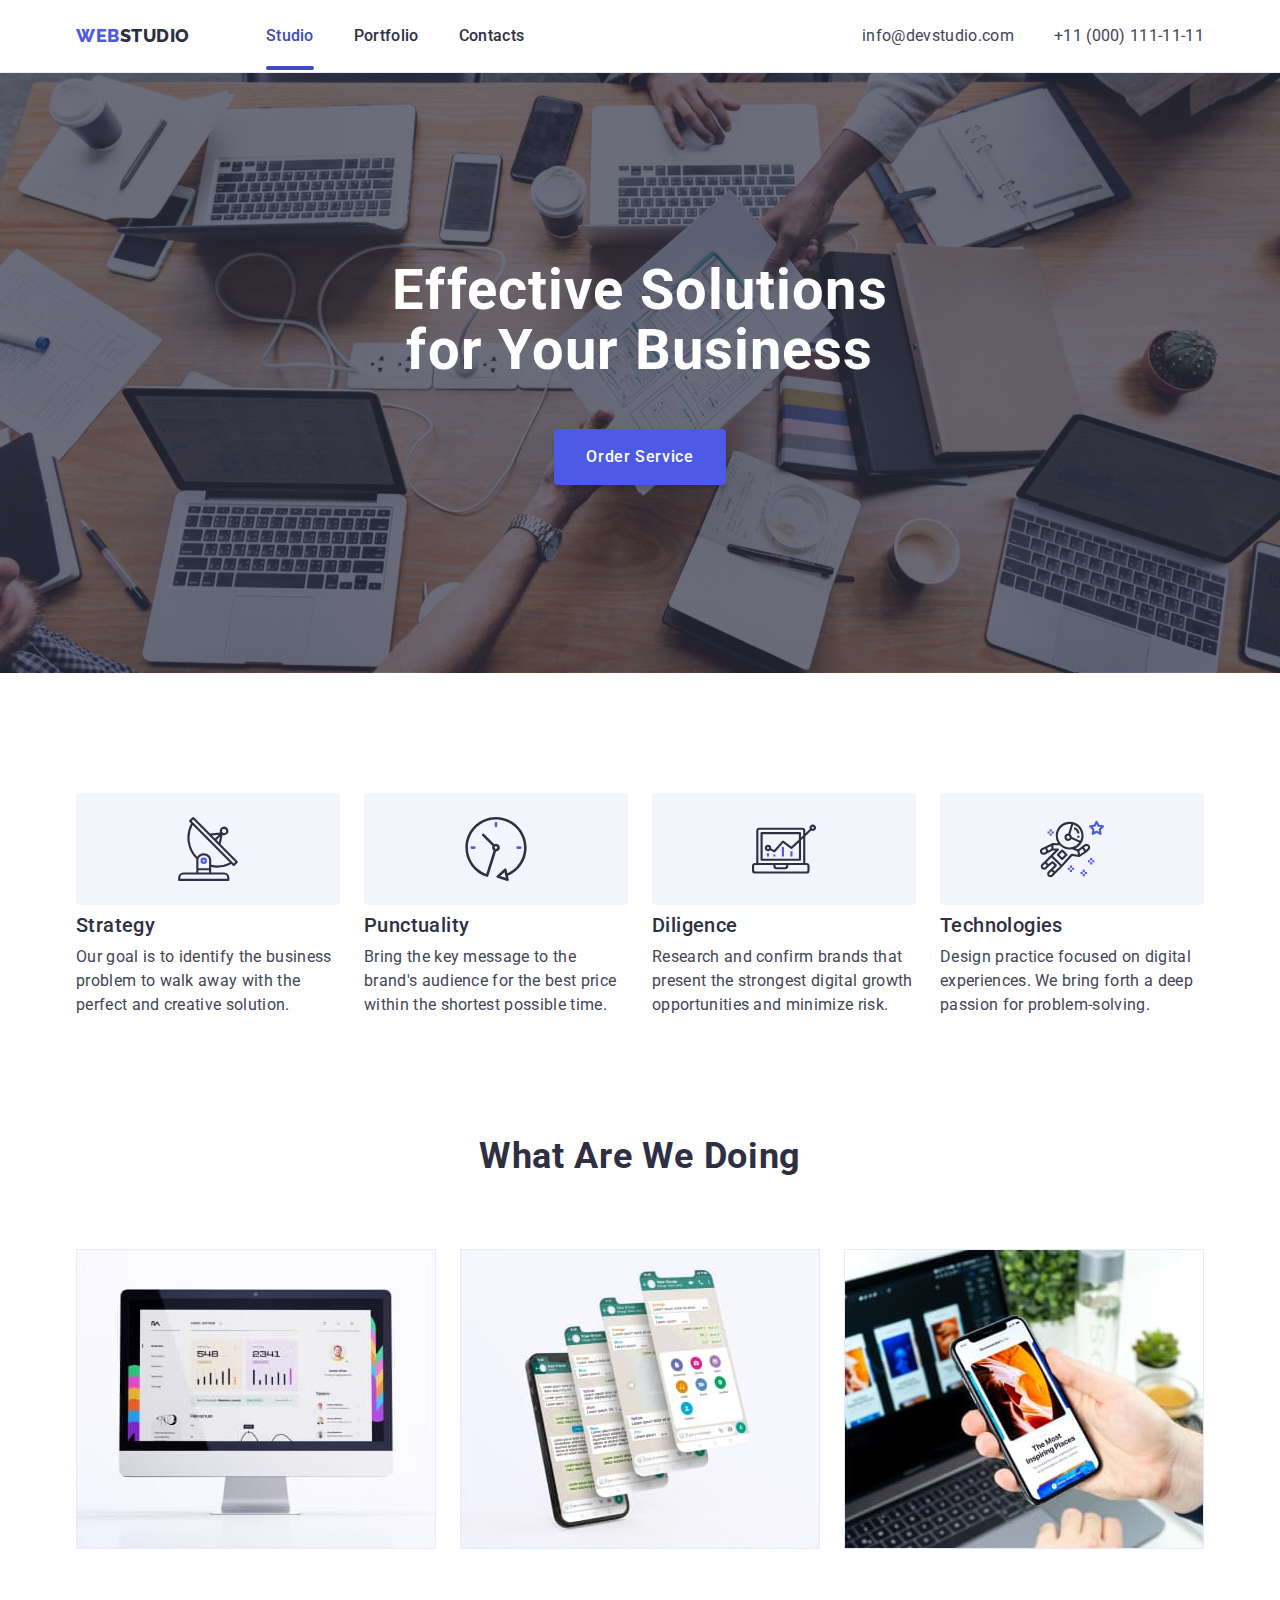
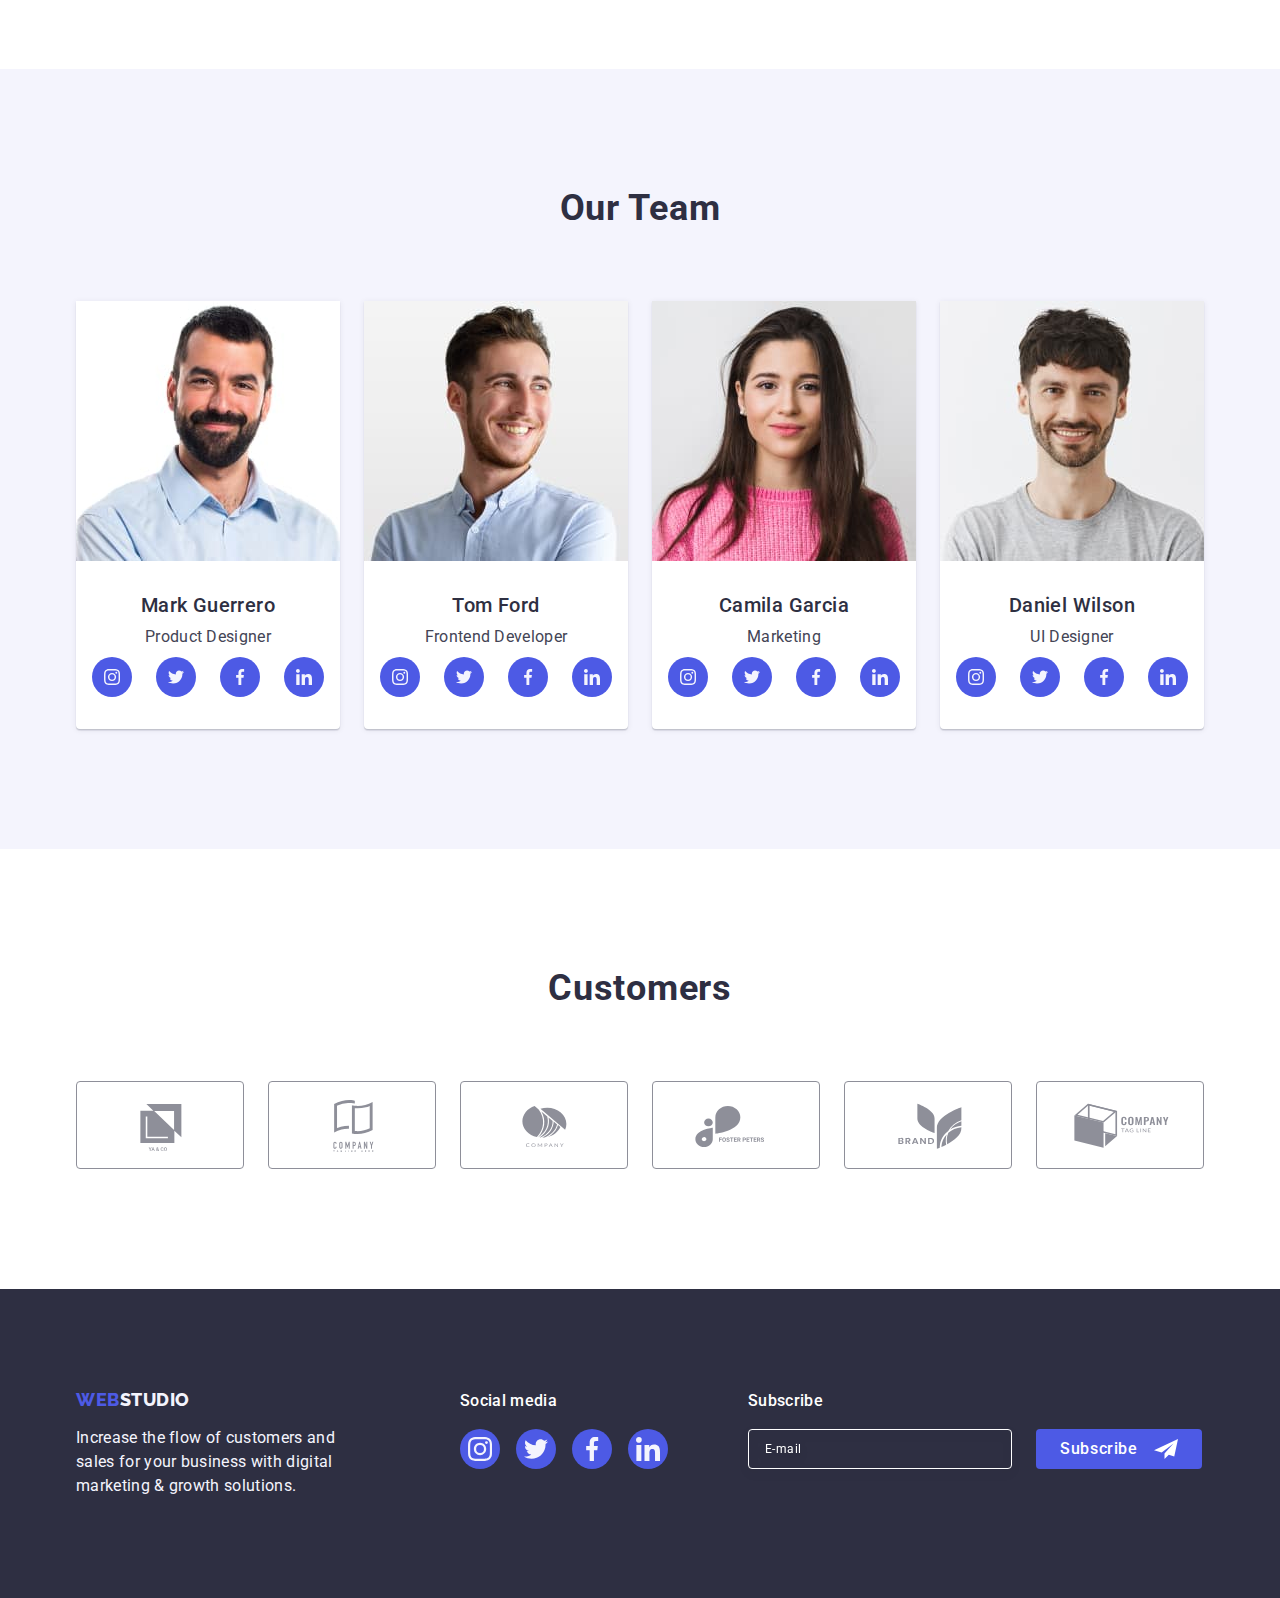
==== index.html @ ccd5f192 "create repo" ====
<!DOCTYPE html>
<html lang="en">
  <head>
    <meta charset="UTF-8" />
    <meta http-equiv="X-UA-Compatible" content="IE=edge" />
    <meta name="viewport" content="width=device-width, initial-scale=1.0" />
    <link rel="preconnect" href="https://fonts.googleapis.com" />
    <link rel="preconnect" href="https://fonts.gstatic.com" crossorigin />
    <link rel="preconnect" href="https://fonts.googleapis.com" />
    <link rel="preconnect" href="https://fonts.gstatic.com" crossorigin />
    <link rel="preconnect" href="https://fonts.googleapis.com" />
    <link rel="preconnect" href="https://fonts.gstatic.com" crossorigin />
    <link
      href="https://fonts.googleapis.com/css2?family=Raleway:wght@800&family=Roboto:wght@400;500;700;900&display=swap"
      rel="stylesheet"
    />
    <link
      rel="stylesheet"
      href="https://cdn.jsdelivr.net/npm/modern-normalize@1.1.0/modern-normalize.min.css"
    />
    <link rel="stylesheet" href="./css/styles.css" />
    <title><Studio>WebStudio</title>
  </head>
  <body>
    <!-----------------------------HEADER---------------------------- -->
    <header class="header">
      <div class="container head-container">
        <nav class="nav">
          <a href="./index.html" class="link-head link"
            >Web<span class="logo">Studio</span></a
          >
          <ul class="list nav-list">
            <li class="nav-item">
              <a class="link-nav link active" href="./index.html">Studio</a>
            </li>
            <li class="nav-item">
              <a class="link-nav link" href="./portfolio.html">Portfolio</a>
            </li>
            <li class="nav-item">
              <a class="link-nav link" href="">Contacts</a>
            </li>
          </ul>
        </nav>
        <address class="contact">
          <ul class="list contact-list">
            <li class="contact-item">
              <a class="link-contact link" href="mailto:info@devstudio.com"
                >info@devstudio.com</a
              >
            </li>
            <li class="contact-item">
              <a class="link-contact link" href="tel:+110001111111"
                >+11 (000) 111-11-11</a
              >
            </li>
          </ul>
        </address>
      </div>
    </header>
    <main>
      <!-- -------------------------Section MAIN------------------->
      <section class="section-main">
        <div class="container">
          <h1 class="title-main">Effective Solutions for Your Business</h1>
          <button
            class="button"
            type="button"
            data-modal-open
            name="Order Service"
          >
            Order Service
          </button>
        </div>
      </section>

      <!-- -------------------------SECTION TEXT -->
      <section class="text-section">
        <div class="container">
          <h2 class="visually-hidden">/</h2>
          <ul class="list text-list">
            <li class="text-item">
              <div class="text-icon-container">
                <svg class="text-icon" width="64" height="64">
                  <use href="./images/icons.svg#icon-antenna"></use>
                </svg>
              </div>
              <h3 class="title-three">Strategy</h3>
              <p class="text">
                Our goal is to identify the business problem to walk away with
                the perfect and creative solution.
              </p>
            </li>
            <li class="text-item">
              <div class="text-icon-container">
                <svg class="text-icon" width="64" height="64">
                  <use href="./images/icons.svg#icon-clock"></use>
                </svg>
              </div>
              <h3 class="title-three">Punctuality</h3>
              <p class="text">
                Bring the key message to the brand's audience for the best price
                within the shortest possible time.
              </p>
            </li>
            <li class="text-item">
              <div class="text-icon-container">
                <svg class="text-icon" width="64" height="64">
                  <use href="./images/icons.svg#icon-diagram"></use>
                </svg>
              </div>
              <h3 class="title-three">Diligence</h3>
              <p class="text">
                Research and confirm brands that present the strongest digital
                growth opportunities and minimize risk.
              </p>
            </li>
            <li class="text-item">
              <div class="text-icon-container">
                <svg class="text-icon" width="64" height="64">
                  <use href="./images/icons.svg#icon-astronaut"></use>
                </svg>
              </div>
              <h3 class="title-three">Technologies</h3>
              <p class="text">
                Design practice focused on digital experiences. We bring forth a
                deep passion for problem-solving.
              </p>
            </li>
          </ul>
        </div>
      </section>

      <!-- ---------------------SECTION IMG--------------- -->
      <section class="img-section">
        <div class="container">
          <h2 class="title-two">What are we doing</h2>
          <ul class="list img-list">
            <li class="im-item">
              <img
                class="img"
                src="./images/img1.jpg"
                width="360"
                alt="statistic on monitor"
              />
            </li>
            <li class="im-item">
              <img
                class="img"
                src="./images/img2.jpg"
                width="360"
                alt="open messenger on phone"
              />
            </li>
            <li class="im-item">
              <img
                class="img"
                src="./images/img3.jpg"
                width="360"
                alt="open recommended on phone"
              />
            </li>
          </ul>
        </div>
      </section>

      <!-- -----------------------SECTION TEAM-------------------- -->
      <section class="team-section">
        <div class="container">
          <h2 class="team-title">Our Team</h2>
          <ul class="team-list list">
            <li class="team-item">
              <img
                class="team-item-img"
                src="./images/photo1.jpg"
                width="264"
                alt="Product Designer"
              />
              <div class="team-name">
                <h3 class="team-three">Mark Guerrero</h3>
                <p class="team-text">Product Designer</p>
                <ul class="team-soc list">
                  <li class="team-soc-item">
                    <a
                      class="team-soc-link"
                      href=""
                      aria-label="instagram"
                      target="_blank"
                      rel="noopener noreferrer"
                    >
                      <svg class="team-soc-icon" width="16" height="16">
                        <use
                          href="./images/icons.svg#icon-instagram"
                        ></use></svg
                    ></a>
                  </li>
                  <li class="team-soc-item">
                    <a
                      class="team-soc-link"
                      href=""
                      aria-label="twitter"
                      target="_blank"
                      rel="noopener noreferrer"
                    >
                      <svg class="team-soc-icon" width="16" height="16">
                        <use href="./images/icons.svg#icon-twitter"></use></svg
                    ></a>
                  </li>
                  <li class="team-soc-item">
                    <a
                      class="team-soc-link"
                      href=""
                      aria-label="facebook"
                      target="_blank"
                      rel="noopener noreferrer"
                    >
                      <svg class="team-soc-icon" width="16" height="16">
                        <use href="./images/icons.svg#icon-facebook"></use></svg
                    ></a>
                  </li>
                  <li class="team-soc-item">
                    <a
                      class="team-soc-link"
                      href=""
                      aria-label="linkedin"
                      target="_blank"
                      rel="noopener noreferrer"
                    >
                      <svg class="team-soc-icon" width="16" height="16">
                        <use href="./images/icons.svg#icon-linkedin"></use></svg
                    ></a>
                  </li>
                </ul>
              </div>
            </li>
            <li class="team-item">
              <img
                class="team-item-img"
                src="./images/photo2.jpg"
                width="264"
                alt="Frontend Developer"
              />
              <div class="team-name">
                <h3 class="team-three">Tom Ford</h3>
                <p class="team-text">Frontend Developer</p>
                <ul class="team-soc list">
                  <li class="team-soc-item">
                    <a
                      class="team-soc-link"
                      href=""
                      aria-label="instagram"
                      target="_blank"
                      rel="noopener noreferrer"
                    >
                      <svg class="team-soc-icon" width="16" height="16">
                        <use
                          href="./images/icons.svg#icon-instagram"
                        ></use></svg
                    ></a>
                  </li>
                  <li class="team-soc-item">
                    <a
                      class="team-soc-link"
                      href=""
                      aria-label="twitter"
                      target="_blank"
                      rel="noopener noreferrer"
                    >
                      <svg class="team-soc-icon" width="16" height="16">
                        <use href="./images/icons.svg#icon-twitter"></use></svg
                    ></a>
                  </li>
                  <li class="team-soc-item">
                    <a
                      class="team-soc-link"
                      href=""
                      aria-label="facebook"
                      target="_blank"
                      rel="noopener noreferrer"
                    >
                      <svg class="team-soc-icon" width="16" height="16">
                        <use href="./images/icons.svg#icon-facebook"></use></svg
                    ></a>
                  </li>
                  <li class="team-soc-item">
                    <a
                      class="team-soc-link"
                      href=""
                      aria-label="linkedin"
                      target="_blank"
                      rel="noopener noreferrer"
                    >
                      <svg class="team-soc-icon" width="16" height="16">
                        <use href="./images/icons.svg#icon-linkedin"></use></svg
                    ></a>
                  </li>
                </ul>
              </div>
            </li>
            <li class="team-item">
              <img
                class="team-item-img"
                src="./images/photo3.jpg"
                width="264"
                alt="Marketing"
              />
              <div class="team-name">
                <h3 class="team-three">Camila Garcia</h3>
                <p class="team-text">Marketing</p>
                <ul class="team-soc list">
                  <li class="team-soc-item">
                    <a
                      class="team-soc-link"
                      href=""
                      aria-label="instagram"
                      target="_blank"
                      rel="noopener noreferrer"
                    >
                      <svg class="team-soc-icon" width="16" height="16">
                        <use
                          href="./images/icons.svg#icon-instagram"
                        ></use></svg
                    ></a>
                  </li>
                  <li class="team-soc-item">
                    <a
                      class="team-soc-link"
                      href=""
                      aria-label="twitter"
                      target="_blank"
                      rel="noopener noreferrer"
                    >
                      <svg class="team-soc-icon" width="16" height="16">
                        <use href="./images/icons.svg#icon-twitter"></use></svg
                    ></a>
                  </li>
                  <li class="team-soc-item">
                    <a
                      class="team-soc-link"
                      href=""
                      aria-label="facebook"
                      target="_blank"
                      rel="noopener noreferrer"
                    >
                      <svg class="team-soc-icon" width="16" height="16">
                        <use href="./images/icons.svg#icon-facebook"></use></svg
                    ></a>
                  </li>
                  <li class="team-soc-item">
                    <a
                      class="team-soc-link"
                      href=""
                      aria-label="linkedin"
                      target="_blank"
                      rel="noopener noreferrer"
                    >
                      <svg class="team-soc-icon" width="16" height="16">
                        <use href="./images/icons.svg#icon-linkedin"></use></svg
                    ></a>
                  </li>
                </ul>
              </div>
            </li>
            <li class="team-item">
              <img
                class="team-item-img"
                src="./images/photo4.jpg"
                width="264"
                alt="UI Designer"
              />
              <div class="team-name">
                <h3 class="team-three">Daniel Wilson</h3>
                <p class="team-text">UI Designer</p>
                <ul class="team-soc list">
                  <li class="team-soc-item">
                    <a
                      class="team-soc-link"
                      href=""
                      aria-label="instagram"
                      target="_blank"
                      rel="noopener noreferrer"
                    >
                      <svg class="team-soc-icon" width="16" height="16">
                        <use href="./images/icons.svg#icon-instagram"></use>
                      </svg>
                    </a>
                  </li>
                  <li class="team-soc-item">
                    <a
                      class="team-soc-link"
                      href=""
                      aria-label="twitter"
                      target="_blank"
                      rel="noopener noreferrer"
                    >
                      <svg class="team-soc-icon" width="16" height="16">
                        <use href="./images/icons.svg#icon-twitter"></use>
                      </svg>
                    </a>
                  </li>
                  <li class="team-soc-item">
                    <a
                      class="team-soc-link"
                      href=""
                      aria-label="facebook"
                      target="_blank"
                      rel="noopener noreferrer"
                    >
                      <svg class="team-soc-icon" width="16" height="16">
                        <use href="./images/icons.svg#icon-facebook"></use></svg
                    ></a>
                  </li>
                  <li class="team-soc-item">
                    <a
                      class="team-soc-link"
                      href=""
                      aria-label="linkedin"
                      target="_blank"
                      rel="noopener noreferrer"
                    >
                      <svg class="team-soc-icon" width="16" height="16">
                        <use href="./images/icons.svg#icon-linkedin"></use></svg
                    ></a>
                  </li>
                </ul>
              </div>
            </li>
          </ul>
        </div>
      </section>

      <!----------------------------CUSTOMERS----------------------- -->
      <section class="customers-section">
        <div class="container">
          <h2 class="cust-title">Customers</h2>
          <ul class="cust-list list">
            <li class="cust-item">
              <a class="cust-link" href="">
                <svg class="cust-icon" width="104" height="56">
                  <use href="./images/icons.svg#icon-logo"></use>
                </svg>
              </a>
            </li>
            <li class="cust-item">
              <a class="cust-link" href="">
                <svg class="cust-icon" width="104" height="56">
                  <use href="./images/icons.svg#icon-company"></use>
                </svg>
              </a>
            </li>
            <li class="cust-item">
              <a class="cust-link" href="">
                <svg class="cust-icon" width="104" height="56">
                  <use href="./images/icons.svg#icon-logo_three"></use>
                </svg>
              </a>
            </li>
            <li class="cust-item">
              <a class="cust-link" href="">
                <svg class="cust-icon" width="104" height="56">
                  <use href="./images/icons.svg#icon-logo_four"></use>
                </svg>
              </a>
            </li>
            <li class="cust-item">
              <a class="cust-link" href="">
                <svg class="cust-icon" width="104" height="56">
                  <use href="./images/icons.svg#icon-logo_five"></use>
                </svg>
              </a>
            </li>
            <li class="cust-item">
              <a class="cust-link" href="">
                <svg class="cust-icon" width="104" height="56">
                  <use href="./images/icons.svg#icon-logo_six"></use>
                </svg>
              </a>
            </li>
          </ul>
        </div>
      </section>
    </main>

    <!-- -----------------------------------FOOTER ----------------------- -->
    <footer class="footer">
      <div class="footer-container">
        <div class="footer-position">
          <a class="link-footer link" href="./index.html"
            >Web<span class="logo-footer">Studio</span></a
          >
          <p class="footer-text">
            Increase the flow of customers and sales for your business with
            digital marketing & growth solutions.
          </p>
        </div>
        <div class="footer-soc">
          <p class="soc-title">Social media</p>
          <ul class="footer-soc-item">
            <li class="team-soc-item list">
              <a
                class="footer-soc-link"
                href=""
                aria-label="instagram"
                target="_blank"
                rel="noopener noreferrer"
              >
                <svg class="team-soc-icon" width="24" height="24">
                  <use href="./images/icons.svg#icon-instagram"></use></svg
              ></a>
            </li>

            <li class="team-soc-item list">
              <a
                class="footer-soc-link"
                href=""
                aria-label="twitter"
                target="_blank"
                rel="noopener noreferrer"
              >
                <svg class="team-soc-icon" width="24" height="24">
                  <use href="./images/icons.svg#icon-twitter"></use></svg
              ></a>
            </li>
            <li class="team-soc-item list">
              <a
                class="footer-soc-link"
                href=""
                aria-label="facebook"
                target="_blank"
                rel="noopener noreferrer"
              >
                <svg class="team-soc-icon" width="24" height="24">
                  <use href="./images/icons.svg#icon-facebook"></use></svg
              ></a>
            </li>
            <li class="team-soc-item list">
              <a
                class="footer-soc-link"
                href=""
                aria-label="linkedin"
                target="_blank"
                rel="noopener noreferrer"
              >
                <svg class="team-soc-icon" width="24" height="24">
                  <use href="./images/icons.svg#icon-linkedin"></use></svg
              ></a>
            </li>
          </ul>
        </div>

        <div class="footer-form">
          <p class="footer-title">Subscribe</p>
          <form class="subscribe-form">
            <label class="subscribe-lable">
              <input
                class="subscribe-input"
                type="email"
                name="email-address"
                placeholder="E-mail"
              />
            </label>
            <button class="subscribe-btn" type="submit">
              Subscribe
              <svg class="footer-btn-icon" width="24" height="24">
                <use href="./images/icons.svg#icon-footer_btn"></use>
              </svg>
            </button>
          </form>
        </div>
      </div>
    </footer>
    <div class="backdrop is-hidden" data-modal>
      <div class="modal">
        <button type="button" class="modal-btn" data-modal-close>
          <svg class="modal-close" width="8" height="8">
            <use href="./images/icons.svg#icon-close_christ"></use>
          </svg>
        </button>

        <p class="modal-text">Leave your contacts and we will call you back</p>
        <form class="modal-form">
          <div class="modal-name">
            <label for="user-name" class="modal-label"> Name</label>
            <div class="input-wrap">
              <input id="user-name" class="user" type="text" name="user-name" />
              <svg class="modal-icon" width="18" height="24">
                <use
                  class="m-icon"
                  href="./images/icons.svg#icon-modal_name"
                ></use>
              </svg>
            </div>
          </div>

          <div class="modal-name">
            <label for="user-phone" class="modal-label">Phone</label>
            <div class="input-wrap">
              <input
                id="user-phone"
                class="user"
                type="tel"
                name="user-phone"
              />
              <svg class="modal-icon" width="18" height="24">
                <use href="./images/icons.svg#icon-modal_phone"></use>
              </svg>
            </div>
          </div>

          <div class="modal-name">
            <label for="user-email" class="modal-label"> Email</label>
            <div class="input-wrap">
              <input
                id="user-email"
                class="user"
                type="email"
                name="user-email"
              />
              <svg class="modal-icon" width="18" height="24">
                <use href="./images/icons.svg#icon-modal_email"></use>
              </svg>
            </div>
          </div>
          <div class="comment">
            <label for="user-comment" class="modal-label"> Comment</label>
            <textarea
              class="user-comment"
              id="user-comment"
              name="user-comment"
              placeholder="Text input"
            ></textarea>
          </div>
          <div class="modal-policy">
            <input
              type="checkbox"
              name="user-privacy"
              id="user-privacy"
              class="input-check visually-hidden"
              value="true"
            />
            <label for="user-privacy" class="check-text"
              ><span class="check">
                <svg class="check-icon" width="10" height="8">
                  <use href="./images/icons.svg#icon-vector"></use></svg
              ></span>
              I accept the terms and conditions of the
              <a href="" class="check-link">Privacy Policy</a>
            </label>
          </div>
          <button class="modal-button">Send</button>
        </form>
      </div>
    </div>
    <script src="./js/modal.js"></script>
  </body>
</html>
---- css/styles.css ----
:root {
  --text-color: #434455;
  --primary-color: #ffffff;
  --btn-color: #4d5ae5;
  --active-color: #404bbf;
  --second-color: #f4f4fd;
  --color-dark: #2e2f42;
  --color-grey: #8e8f99;
  --transition: 250ms cubic-bezier(0.4, 0, 0.2, 1);
  --button: #e7e9fc;
}
body {
  font-family: "Roboto", sans-serif;
  color: var(--text-color);
  background-color: var(--primary-color);
}
h1,
h2,
h3,
h4,
h5,
h6,
p {
  margin-top: 0;
  margin-bottom: 0;
}
ul,
ol {
  margin: 0;
  padding-left: 0;
}
img {
  display: block;
  max-width: 100%;
}
.visually-hidden {
  position: absolute;
  width: 1px;
  height: 1px;
  margin: -1px;
  border: 0;
  padding: 0;

  white-space: nowrap;
  clip-path: inset(100%);
  clip: rect(0 0 0 0);
  overflow: hidden;
}
.link {
  text-decoration: none;
}
.list {
  list-style: none;
}
.header {
  border-bottom: 1px solid var(--button);
  box-shadow: 0px 2px 1px rgba(46, 47, 66, 0.08),
    0px 1px 1px rgba(46, 47, 66, 0.16), 0px 1px 6px rgba(46, 47, 66, 0.08);
}
.container {
  max-width: 1158px;
  padding: 0 15px;
  margin: 0 auto;
  margin-left: auto;
  margin-right: auto;
}
/* -------------------------HEADER----------------- */
.head-container {
  display: flex;
  align-items: center;
  flex-grow: 1;
}
.nav {
  display: flex;
  align-items: center;
  flex-grow: 1;
}
.nav-list {
  display: flex;
  flex-direction: row;
  align-items: flex-start;
  gap: 40px;
}
.nav-item {
  padding: 24px 0;
}
.link-head {
  font-family: "Raleway", sans-serif;
  font-weight: 800;
  color: var(--btn-color);
  font-size: 18px;
  line-height: 1.17;
  letter-spacing: 0.03em;
  text-transform: uppercase;
  display: flex;
  align-items: center;
  margin-right: 76px;
}
.logo {
  color: var(--color-dark);
  display: flex;
  align-items: center;
}
.contact {
  font-style: normal;
  margin-left: auto;
}
.contact-list {
  display: flex;
  gap: 40px;
}
.contact-item {
}

.logo {
  color: var(--color-dark);
}
.link-nav:focus {
  color: var(--active-color);
}
.link-nav:hover {
  color: var(--active-color);
}
.link-logo {
  font-weight: 800;
  color: var(--second-color);
}
.link-nav {
  font-weight: 500;
  font-size: 16px;
  line-height: 1.5;
  letter-spacing: 0.02em;
  color: var(--color-dark);
  padding: 24px 0;
  transition: color var(--transition);
}
.active {
  position: relative;
  color: var(--active-color);
  transition: color var(--transition);
}
.active::after {
  content: "";
  position: absolute;
  width: 100%;
  height: 4px;
  left: 0;
  bottom: -1px;
  background: var(--active-color);
  border-radius: 2px;
}

.link-contact {
  font-size: 16px;
  line-height: 1.5;
  letter-spacing: 0.02em;
  color: var(--text-color);
  width: 153px;
  padding: 24px 0;
  transition: color var(--transition);
}
.link-contact:hover {
  color: var(--active-color);
}
.link-contact:focus {
  color: var(--active-color);
}

/* ---------------------------MAIN----------------------- */
.section-main {
  max-width: 1440px;
  background-image: linear-gradient(
      rgba(46, 47, 66, 0.7),
      rgba(46, 47, 66, 0.7)
    ),
    url(../images/main-bkg.jpg);
  background-color: var(--color-dark);
  background-repeat: no-repeat;
  background-position: center;
  background-size: cover;
  padding: 188px 0;
  margin: 0 auto;
}
.title-main {
  font-weight: 700;
  font-size: 56px;
  line-height: 1.07;
  text-align: center;
  letter-spacing: 0.02em;
  color: var(--primary-color);
  max-width: 496px;
  margin-left: auto;
  margin-right: auto;
}
.button {
  cursor: pointer;
  font-family: "Roboto", sans-serif;
  background-color: var(--btn-color);
  font-weight: 500;
  font-size: 16px;
  line-height: 1.5;
  letter-spacing: 0.04em;
  color: var(--primary-color);
  box-shadow: 0px 4px 4px rgba(0, 0, 0, 0.15);
  border-radius: 4px;
  padding: 16px 32px;
  margin-top: 48px;
  margin-left: auto;
  margin-right: auto;
  display: block;
  min-width: 169px;
  height: 56px;
  border: none;
  transition: background-color var(--transition);
}
.button:hover {
  background-color: var(--active-color);
}
.button:focus {
  background-color: var(--active-color);
}
/* --------------------------TEXT------------------------ */
.text-section {
  padding-top: 120px;
  padding-bottom: 120px;
}
.text {
  font-size: 16px;
  line-height: 1.5;
  letter-spacing: 0.02em;
  color: var(--text-color);
}
.text-list {
  display: flex;
  gap: 24px;
}
.text-item {
  width: calc((100% - 24px) / 3);
}
.text-icon-container {
  display: flex;
  align-items: center;
  justify-content: center;
  width: 264px;
  height: 112px;
  background: var(--second-color);
  border-radius: 4px;
  margin-bottom: 8px;
}
.text-icon {
}

.title-three {
  font-weight: 500;
  font-size: 20px;
  line-height: 1.2;
  letter-spacing: 0.02em;
  color: var(--color-dark);
  margin-bottom: 8px;
}
.title-two {
  font-size: 36px;
  line-height: 1.11;
  text-align: center;
  letter-spacing: 0.02em;
  text-transform: capitalize;
  color: var(--color-dark);
  margin-bottom: 72px;
}
/* ----------------------------IMG------------------------------ */
.img-section {
  padding-bottom: 120px;
  left: 156px;
  top: 1016px;
}
.img-list {
  display: flex;
  gap: 24px;
}
.im-item {
  flex-basis: calc((100% - 24px) / 2);
}
/* -----------------------------TEAM------------------------------- */
.team-section {
  padding-top: 120px;
  padding-bottom: 120px;
  background-color: var(--second-color);
}
.team-list {
  display: flex;
  gap: 24px;
}
.team-title {
  font-size: 36px;
  line-height: 1.11;
  text-align: center;
  letter-spacing: 0.02em;
  text-transform: capitalize;
  color: var(--color-dark);
  margin-bottom: 72px;
}
.team-three {
  font-weight: 500;
  font-size: 20px;
  line-height: 1.2;
  letter-spacing: 0.02em;
  color: var(--color-dark);
  text-align: center;
  margin-bottom: 8px;
}
.team-name {
  padding: 32px 0;
}
.team-item-img {
  flex-basis: calc((100% - 24px) / 3);
  padding-top: 232;
  padding-bottom: 120;
}
.team-text {
  font-size: 16px;
  line-height: 1.5;
  letter-spacing: 0.02em;
  color: var(--text-color);
  text-align: center;
  text-align: center;
}
.team-soc {
  display: flex;
  gap: 24px;
  justify-content: center;
  margin-top: 8px;
}
.team-soc-item {
  width: 40px;
  height: 40px;
}
.team-soc-link {
  display: flex;
  gap: 24px;
  width: 100%;
  height: 100%;
  border-radius: 50%;
  background-color: var(--btn-color);
  transition: var(--transition);
  align-items: center;
  justify-content: center;
  transition: background-color var(--transition);
}
.team-soc-link:hover,
.team-soc-link:focus {
  background: var(--active-color);
}

.team-soc-icon {
  fill: var(--second-color);
  transition: var(--transition);
}

.team {
  background-color: var(--second-color);
}
.team-item {
  background-color: var(--primary-color);
  box-shadow: 0px 1px 6px rgba(46, 47, 66, 0.08),
    0px 1px 1px rgba(46, 47, 66, 0.16), 0px 2px 1px rgba(46, 47, 66, 0.08);
  border-radius: 0px 0px 4px 4px;
}
/* ---------------------------CUSTOMERS-------------------------- */
.customers-section {
  padding-top: 120px;
  padding-bottom: 120px;
}

.cust-title {
  font-size: 36px;
  line-height: 1.11;
  text-align: center;
  letter-spacing: 0.02em;
  text-transform: capitalize;
  color: var(--color-dark);
  margin-bottom: 72px;
}
.cust-list {
  display: flex;
  gap: 24px;
}
.cust-item {
  width: 168px;
  height: 88px;
  border-radius: 4px;
}
.cust-link {
  width: 100%;
  height: 100%;
  border: 1px solid var(--color-grey);
  border-radius: 4px;
  display: flex;
  align-items: center;
  justify-content: center;
  color: var(--color-grey);
  transition: color var(--transition), border-color var(--transition);
}
.cust-link:hover,
.cust-link:focus {
  color: var(--active-color);
  border-color: var(--active-color);
}
.cust-icon {
  fill: currentColor;
}

/* -----------------------------FOOTER--------------------------- */
.footer-container {
  max-width: 1158px;
  padding: 0 15px;
  margin: 0 auto;
  margin-left: auto;
  margin-right: auto;
  display: flex;
  align-items: baseline;
}

.footer {
  background-color: var(--color-dark);
  left: 0px;
  top: 2280px;
  padding: 100px 0;
}
.footer-position {
  margin-right: 120px;
}
.link-footer {
  font-family: "Raleway", sans-serif;
  font-size: 18px;
  font-weight: 800;
  line-height: 1.17;
  letter-spacing: 0.03em;
  text-transform: uppercase;
  color: var(--btn-color);
  display: inline-block;
  margin-bottom: 16px;
}
.logo-footer {
  color: var(--second-color);
}
.footer-text {
  color: var(--second-color);
  font-size: 16px;
  line-height: 1.5;
  letter-spacing: 0.02em;
  width: 264px;
}

.footer-soc-item {
  display: flex;
  gap: 16px;
  margin-top: 16px;
}
.soc-title {
  font-style: normal;
  font-weight: 500;
  font-size: 16px;
  line-height: 24px;
  letter-spacing: 0.02em;
  color: var(--primary-color);
  margin-bottom: 16px;
}
.footer-soc-link {
  display: flex;
  align-items: center;
  justify-content: center;
  gap: 16px;
  width: 100%;
  height: 100%;
  border-radius: 50%;
  background-color: var(--btn-color);
  transition: background-color var(--transition);
}
.footer-soc-link:hover,
.footer-soc-link:focus {
  background: #31d0aa;
}

.footer-form {
  margin-left: 80px;
}
.footer-title {
  font-weight: 500;
  font-size: 16px;
  line-height: 1.5;
  letter-spacing: 0.02em;
  color: var(--primary-color);
  margin-bottom: 16px;
}
.subscribe-form {
  display: flex;
  gap: 24px;
}
.subscribe-input {
  min-width: 264px;
  height: 40px;
  font-size: 12px;
  line-height: 1.5;
  letter-spacing: 0.04em;
  color: var(--primary-color);
  padding-left: 16px;
  border: 1px solid var(--primary-color);
  border-radius: 4px;
  background-color: transparent;
  filter: drop-shadow(0px 4px 4px rgba(0, 0, 0, 0.15));
}
.subscribe-input::placeholder {
  font-weight: 400;
  font-size: 12px;
  line-height: 2;
  letter-spacing: 0.04em;
  color: var(--primary-color);
}

.subscribe-btn {
  min-width: 165px;
  height: 40px;
  display: flex;
  flex-direction: row;
  justify-content: center;
  align-items: center;
  padding: 8px 24px;
  background-color: var(--btn-color);
  border-radius: 4px;
  font-weight: 500;
  font-size: 16px;
  line-height: 1.5;
  text-align: center;
  letter-spacing: 0.04em;
  color: var(--primary-color);
  cursor: pointer;
  border: none;
}

.footer-btn-icon {
  margin-left: 16px;
}

/* ------------------------PORTFOLIO--------------------------- */
.portfolio-section {
  padding-bottom: 120px;
  padding-top: 96px;
}
.btn-list {
  display: flex;
  gap: 24px;
  flex-direction: row;
  flex-basis: calc((100% - 24px) / 4);
  margin-bottom: 72px;
  margin-left: 271px;
  justify-content: center;
  margin-left: auto;
  margin-right: auto;
}
.btn-item {
  transition: var(--transition), border-color var(--transition),
    box-shadow var(--transition);
}
.button-portfolio {
  cursor: pointer;
  font-family: "Roboto", sans-serif;
  font-weight: 500;
  font-size: 16px;
  line-height: 1.5;
  letter-spacing: 0.04em;
  color: var(--btn-color);
  background-color: var(--second-color);
  border: 1px solid var(--button);
  border-radius: 4px;
  padding: 12px 24px 12px 24px;
  box-sizing: border-box;
  transition: color var(--transition), background-color var(--transition),
    border-color var(--transition), box-shadow var(--transition);
}
.button-portfolio:hover {
  color: var(--primary-color);
  background-color: var(--active-color);
  border: 1px solid transparent;
  box-shadow: 0px 3px 1px rgba(0, 0, 0, 0.1), 0px 2px 1px rgba(0, 0, 0, 0.08),
    0px 2px 2px rgba(0, 0, 0, 0.12);
  border-radius: 4px;
}
.button-portfolio:focus {
  color: var(--primary-color);
  background-color: var(--active-color);
  border: 1px solid transparent;
  box-shadow: 0px 3px 1px rgba(0, 0, 0, 0.1), 0px 2px 1px rgba(0, 0, 0, 0.08),
    0px 2px 2px rgba(0, 0, 0, 0.12);
  border-radius: 4px;
}
.portfolio-img {
  display: flex;
  flex-wrap: wrap;
  column-gap: 24px;
  row-gap: 48px;
  margin-top: 72px;
  box-sizing: border-box;
}
.title-card {
  text-align: none;
  padding: 32px 16px;
  border: 1px solid var(--button);
  border-top: none;
  transition: var(--transition);
}
.title-card:hover,
.portfolio-item:hover {
  box-shadow: 0px 1px 6px rgba(46, 47, 66, 0.08),
    0px 1px 1px rgba(46, 47, 66, 0.16), 0px 2px 1px rgba(46, 47, 66, 0.08);
}
.title {
  font-weight: 500;
  font-size: 20px;
  line-height: 1.2;
  letter-spacing: 0.02em;
  color: var(--color-dark);
  margin-bottom: 8px;
}
.portfolio-item {
  width: 360px;
  box-sizing: border-box;
  width: calc((100% - 48px) / 3);
}
.portfolio-link {
  display: block;
  transition: box-shadow var(--transition);
}

.portfolio-link:hover,
.portfolio-link:focus {
  box-shadow: 0px 1px 6px rgba(46, 47, 66, 0.08),
    0px 1px 1px rgba(46, 47, 66, 0.16), 0px 2px 1px rgba(46, 47, 66, 0.08);
}
.portfolio-link:hover .portfolio-cover-text {
  transform: translateY(0%);
}
.portfolio-link:focus .portfolio-cover-text {
  transform: translateY(0%);
}

.portfolio-block {
  position: relative;
  overflow: hidden;
}
.portfolio-cover-block {
  position: absolute;
  /* background-color: var(--btn-color); */
  height: 100%;
  top: 0;
  left: 0;
  transform: translateY(100%);
  transition: transform var(--transition);
}
.portfolio-cover-text {
  position: absolute;
  top: 0;
  font-size: 16px;
  line-height: 1.5;
  letter-spacing: 0.02em;
  color: var(--second-color);
  padding: 40px 32px;
  background-color: var(--btn-color);
  width: 100%;
  height: 100%;
  transform: translateY(100%);
  transition: transform var(--transition);
}
.portfolio-item:hover .portfolio-cover-block {
  transform: translate(0);
}
/* ------------------------------MODAL------------------------ */
.backdrop {
  position: fixed;
  top: 0;
  z-index: 999;
  width: 100%;
  height: 100%;
  background-color: rgba(46, 47, 66, 0.4);
  transition: opacity var(--transition), visibility var(--transition);
}
.backdrop.is-hidden .modal {
  transform: translate(-50%, -50%) scale(0);
}

.modal {
  position: absolute;
  top: 50%;
  left: 50%;
  transform: translate(-50%, -50%) scale(1);
  transition: transform var(--transition);
  width: 408px;
  min-height: 584px;
  background-color: #fcfcfc;
  box-shadow: 0px 1px 1px rgba(0, 0, 0, 0.14), 0px 1px 3px rgba(0, 0, 0, 0.12),
    0px 2px 1px rgba(0, 0, 0, 0.2);
  border-radius: 4px;
  padding: 72px 24px 24px 24px;
}
.modal-btn {
  display: flex;
  align-items: center;
  justify-content: center;
  position: absolute;
  width: 24px;
  height: 24px;
  top: 24px;
  right: 24px;
  padding: 0;
  background-color: var(--button);
  border: 1px solid rgba(0, 0, 0, 0.1);
  border-radius: 50%;
  cursor: pointer;
  transition: background-color var(--transition), border var(--transition);
}
.modal-btn:focus,
.modal-btn:hover {
  border: none;
  background-color: var(--active-color);
  fill: var(--primary-color);
}
.is-hidden {
  visibility: hidden;
  opacity: 0;
  pointer-events: none;
}
.modal-close {
  transition: fill var(--transition);
}
.modal-text {
  font-weight: 500;
  font-size: 16px;
  line-height: 1.5;
  text-align: center;
  letter-spacing: 0.02em;
  color: var(--color-dark);
  margin-bottom: 16px;
}
.modal-form {
  display: flex;
  flex-direction: column;
}
.modal-name {
  margin-bottom: 8px;
}
.input-wrap {
  position: relative;
  max-width: 360px;
  height: 40px;
}
.modal-label {
  /* height: 100%; */
  font-size: 12px;
  line-height: 1.17;
  letter-spacing: 0.04em;
  color: var(--color-grey);
  margin-bottom: 4px;
  display: block;
}
.user {
  height: 100%;
  width: 100%;
  border: 1px solid rgba(46, 47, 66, 0.4);
  border-radius: 4px;
  outline: transparent;
  background-color: transparent;
  padding-left: 38px;
  padding-right: 24px;
  transition: border-color var(--transition);
}
.user:focus {
  border: 1px solid var(--btn-color);
  border-radius: 4px;
}
.user:focus + .modal-icon {
  stroke: var(--btn-color);
  fill: var(--btn-color);
}

.modal-input-phone {
  height: 40px;
  border: 1px solid rgba(46, 47, 66, 0.4);
  border-radius: 4px;
}

.modal-input-email {
  height: 40px;
  border: 1px solid rgba(46, 47, 66, 0.4);
  border-radius: 4px;
}
.comment {
  margin-bottom: 16px;
}
.user-comment {
  width: 100%;
  height: 120px;
  color: rgba(46, 47, 66, 0.4);
  border: 1px solid rgba(46, 47, 66, 0.4);
  border-radius: 4px;
  padding: 8px 16px;
  font-size: 12px;
  line-height: 1.17;
  letter-spacing: 0.04em;
  resize: none;
  outline: transparent;
  background-color: transparent;
  transition: border-color var(--transition);
}
.user-comment:focus {
  border: 1px solid var(--btn-color);
  border-radius: 4px;
}
.user-comment::placeholder {
  color: rgba(46, 47, 66, 0.4);
  font-weight: 400;
  font-size: 12px;
  line-height: 1.16;
  letter-spacing: 0.04em;
}
.modal-icon {
  position: absolute;
  left: 16px;
  top: 50%;
  fill: var(--color-dark);
  transform: translateY(-50%);
  transition: fill var(--transition);
}
.modal-policy {
  margin-bottom: 24px;
}
.check-text {
  font-size: 12px;
  line-height: 1.17;
  letter-spacing: 0.04em;
  color: var(--color-grey);
}
.check-text a {
  color: var(--btn-color);
  text-decoration: underline;
}
.check {
}
.check-text span {
  width: 16px;
  height: 16px;
  border: 1px solid rgba(46, 47, 66, 0.4);
  border-radius: 2px;
  margin-right: 8px;
  display: inline-flex;
  align-items: center;
  justify-content: center;
  fill: transparent;
  transition: background-color var(--transition), border var(--transition),
    fill var(--transition);
}
.input-check:checked + .check-text span {
  background-color: var(--active-color);
  border: none;
  fill: var(--second-color);
}
.modal-button {
  min-width: 169px;
  height: 56px;
  background: var(--btn-color);
  box-shadow: 0px 4px 4px rgba(0, 0, 0, 0.15);
  border-radius: 4px;
  font-weight: 500;
  font-size: 16px;
  line-height: 1.5;
  display: block;
  text-align: center;
  letter-spacing: 0.04em;
  color: var(--primary-color);
  margin-left: auto;
  margin-right: auto;
  cursor: pointer;
  border: none;
  transition: background-color var(--transition);
}
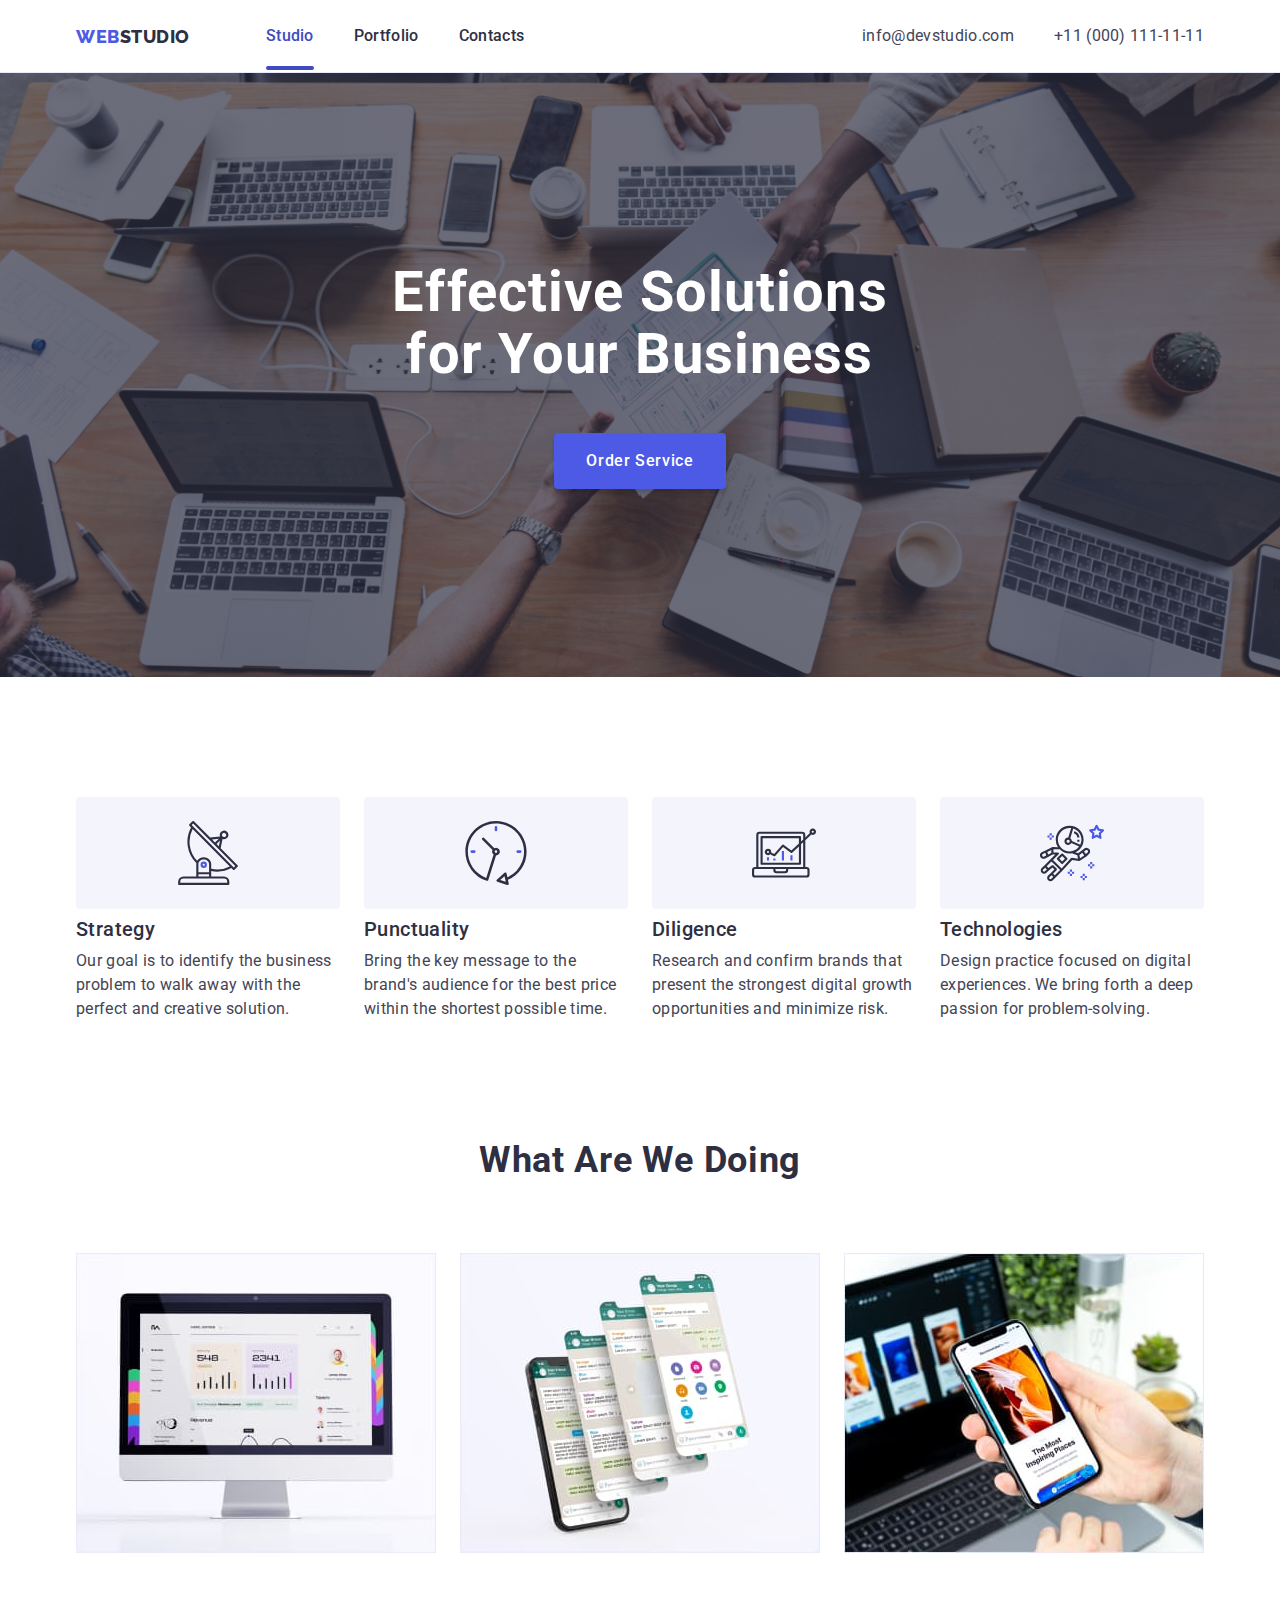
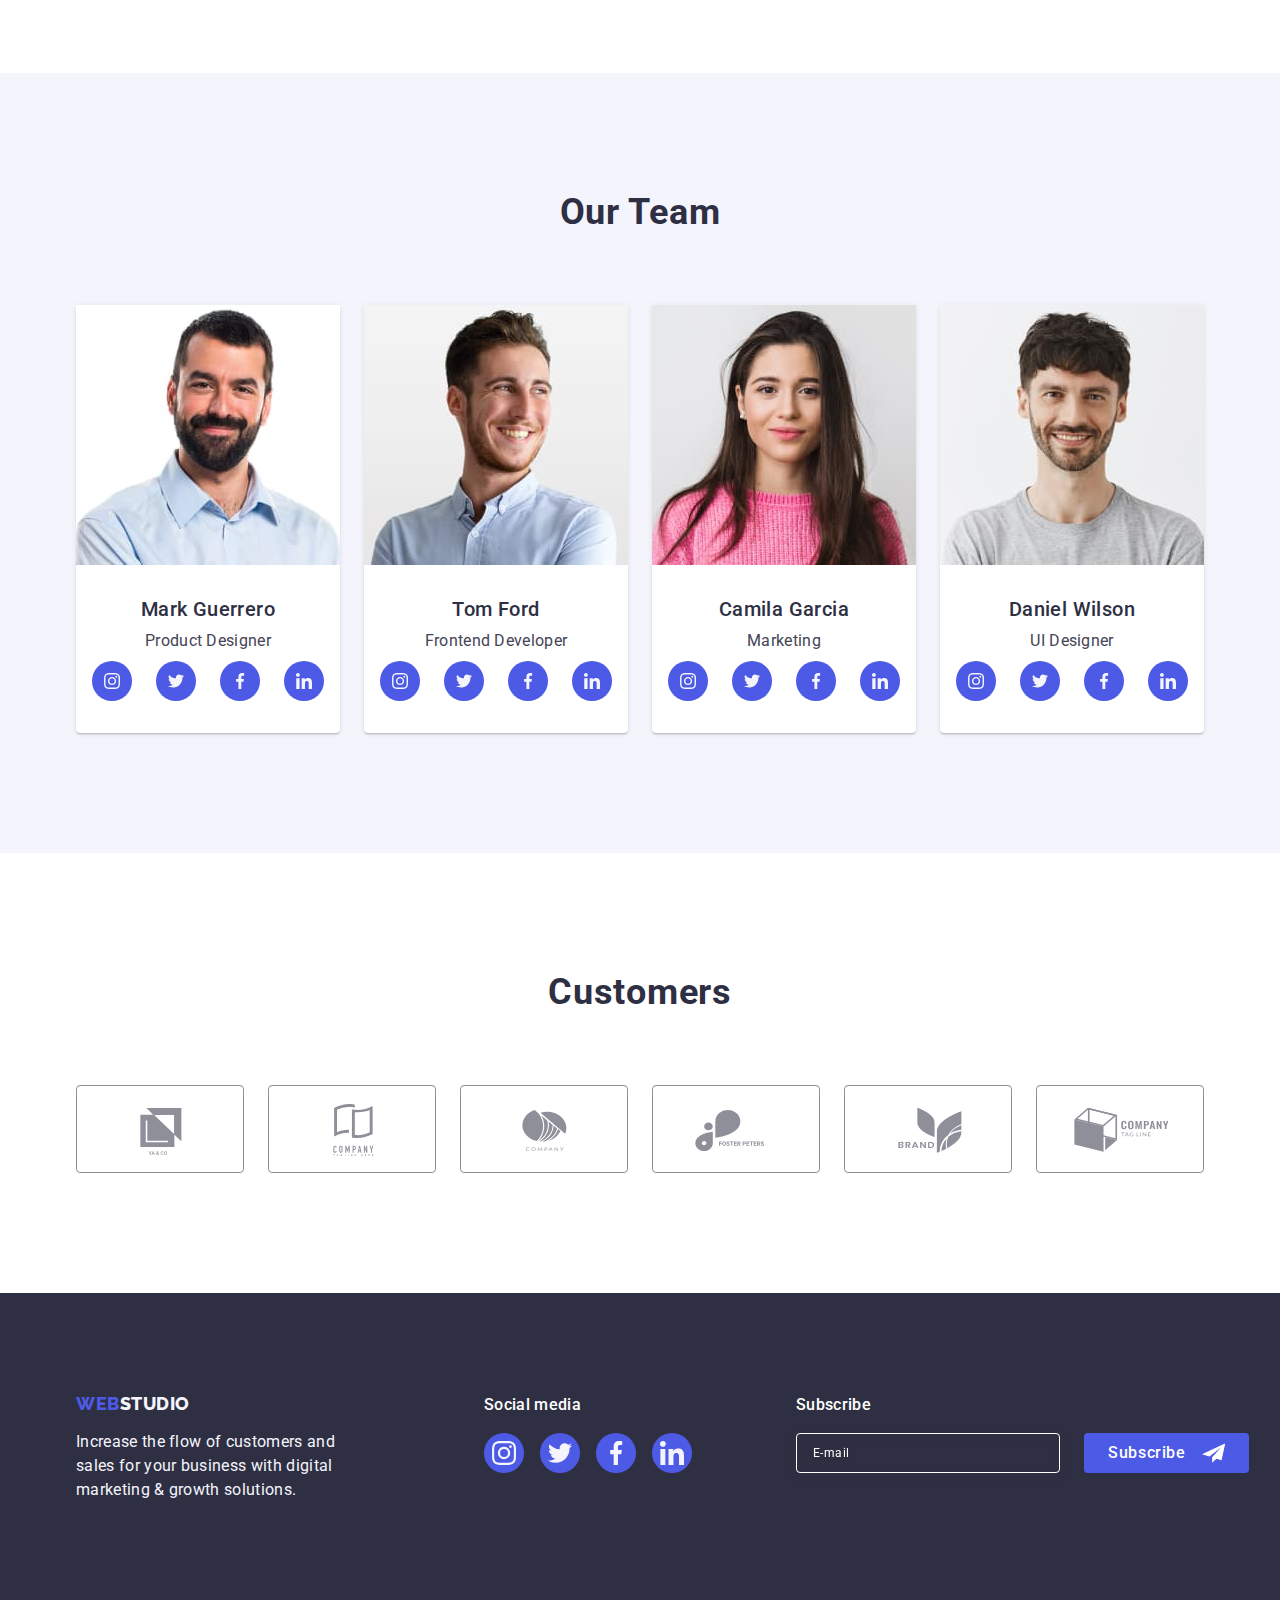
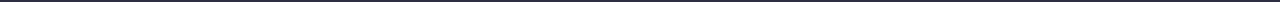
==== commit 637621c4: "create mobile first" ====
--- a/index.html
+++ b/index.html
@@ -29,6 +29,12 @@
           <a href="./index.html" class="link-head link"
             >Web<span class="logo">Studio</span></a
           >
+          <button class="menu-toggle" data-menu-open>
+            <svg class="head-menu" width="32" height="22">
+              <use href="./images/icons.svg#icon-icon-menu"></use>
+            </svg>
+          </button>
+
           <ul class="list nav-list">
             <li class="nav-item">
               <a class="link-nav link active" href="./index.html">Studio</a>
@@ -55,6 +61,101 @@
             </li>
           </ul>
         </address>
+      </div>
+
+      <div class="mob-menu is-hidden" data-menu>
+        <div>
+          <button class="menu" data-menu-close>
+            <svg class="mob-close" width="8" height="8">
+              <use href="./images/icons.svg#icon-close_christ"></use>
+            </svg>
+          </button>
+          <ul class="list mob-menu-list">
+            <li class="mob-menu-item">
+              <a class="mob-menu-link link studio-color" href="./index.html"
+                >Studio</a
+              >
+            </li>
+            <li class="mob-menu-item">
+              <a class="mob-menu-link link" href="./portfolio.html"
+                >Portfolio</a
+              >
+            </li>
+            <li class="mob-menu-item">
+              <a class="mob-menu-link link" href="">Contacts</a>
+            </li>
+          </ul>
+        </div>
+
+        <div>
+          <address class="contact">
+            <ul class="list mob-menu-contact">
+              <li class="mob-menu-item">
+                <a class="mob-link-tel link" href="tel:+110001111111"
+                  >+11 (000) 111-11-11</a
+                >
+              </li>
+              <li class="mob-menu-item">
+                <a
+                  class="mob-link-contact link"
+                  href="mailto:info@devstudio.com"
+                  >info@devstudio.com</a
+                >
+              </li>
+            </ul>
+          </address>
+          <ul class="mob-menu-soc-item">
+            <li class="mob-soc-item list">
+              <a
+                class="mob-soc-link"
+                href=""
+                aria-label="instagram"
+                target="_blank"
+                rel="noopener noreferrer"
+              >
+                <svg class="team-soc-icon" width="24" height="24">
+                  <use href="./images/icons.svg#icon-instagram"></use></svg
+              ></a>
+            </li>
+
+            <li class="mob-soc-item list">
+              <a
+                class="mob-soc-link"
+                href=""
+                aria-label="twitter"
+                target="_blank"
+                rel="noopener noreferrer"
+              >
+                <svg class="team-soc-icon" width="24" height="24">
+                  <use href="./images/icons.svg#icon-twitter"></use></svg
+              ></a>
+            </li>
+            <li class="mob-soc-item list">
+              <a
+                class="mob-soc-link"
+                href=""
+                aria-label="facebook"
+                target="_blank"
+                rel="noopener noreferrer"
+              >
+                <svg class="team-soc-icon" width="24" height="24">
+                  <use href="./images/icons.svg#icon-facebook"></use></svg
+              ></a>
+            </li>
+            <li class="mob-soc-item list">
+              <a
+                class="mob-soc-link"
+                href=""
+                aria-label="linkedin"
+                target="_blank"
+                rel="noopener noreferrer"
+              >
+                <svg class="team-soc-icon" width="24" height="24">
+                  <use href="./images/icons.svg#icon-linkedin"></use></svg
+              ></a>
+            </li>
+          </ul>
+        </div>
       </div>
     </header>
     <main>
@@ -165,7 +266,7 @@
 
       <!-- -----------------------SECTION TEAM-------------------- -->
       <section class="team-section">
-        <div class="container">
+        <div class="team-container">
           <h2 class="team-title">Our Team</h2>
           <ul class="team-list list">
             <li class="team-item">
@@ -568,6 +669,8 @@
         </div>
       </div>
     </footer>
+
+    <!-- ----------------------------MODAL------------------- -->
     <div class="backdrop is-hidden" data-modal>
       <div class="modal">
         <button type="button" class="modal-btn" data-modal-close>
@@ -651,5 +754,6 @@
       </div>
     </div>
     <script src="./js/modal.js"></script>
+    <script src="./js/mobile-menu.js"></script>
   </body>
 </html>
--- a/css/styles.css
+++ b/css/styles.css
@@ -52,31 +52,39 @@
 .list {
   list-style: none;
 }
-.header {
-  border-bottom: 1px solid var(--button);
-  box-shadow: 0px 2px 1px rgba(46, 47, 66, 0.08),
-    0px 1px 1px rgba(46, 47, 66, 0.16), 0px 1px 6px rgba(46, 47, 66, 0.08);
-}
+
 .container {
+  width: 100%;
+  padding: 0 15px;
+}
+/* .container {
   max-width: 1158px;
   padding: 0 15px;
   margin: 0 auto;
   margin-left: auto;
   margin-right: auto;
-}
+} */
 /* -------------------------HEADER----------------- */
 .head-container {
+  width: 100%;
   display: flex;
   align-items: center;
   flex-grow: 1;
 }
+.header {
+  min-width: 428px;
+  border-bottom: 1px solid var(--button);
+  box-shadow: 0px 2px 1px rgba(46, 47, 66, 0.08),
+    0px 1px 1px rgba(46, 47, 66, 0.16), 0px 1px 6px rgba(46, 47, 66, 0.08);
+}
+
 .nav {
   display: flex;
   align-items: center;
   flex-grow: 1;
 }
 .nav-list {
-  display: flex;
+  display: none;
   flex-direction: row;
   align-items: flex-start;
   gap: 40px;
@@ -94,22 +102,28 @@
   text-transform: uppercase;
   display: flex;
   align-items: center;
-  margin-right: 76px;
+  padding-top: 24px;
+  padding-bottom: 22px;
+  /* margin-right: 76px; */
 }
 .logo {
   color: var(--color-dark);
   display: flex;
   align-items: center;
 }
+
+.head-menu {
+  margin-right: 9px;
+  fill: var(--color-dark);
+}
+
 .contact {
   font-style: normal;
   margin-left: auto;
 }
 .contact-list {
-  display: flex;
+  display: none;
   gap: 40px;
-}
-.contact-item {
 }
 
 .logo {
@@ -166,7 +180,980 @@
   color: var(--active-color);
 }
 
+.mob-menu {
+  position: fixed;
+  overflow-y: scroll;
+  top: 0;
+  z-index: 2;
+  width: 100vw;
+  height: 100vh;
+  background-color: var(--primary-color);
+  box-shadow: 0px 2px 1px rgba(46, 47, 66, 0.08),
+    0px 1px 1px rgba(46, 47, 66, 0.16), 0px 1px 6px rgba(46, 47, 66, 0.08);
+  padding: 24px;
+  display: flex;
+  flex-direction: column;
+  justify-content: space-between;
+}
+.menu-toggle {
+  display: block;
+  border: none;
+  background-color: transparent;
+  margin-left: auto;
+}
+.menu {
+  display: flex;
+  align-items: center;
+  justify-content: center;
+  position: absolute;
+
+  width: 24px;
+  height: 24px;
+  right: 24px;
+  top: 24px;
+  margin-left: auto;
+  padding: 0;
+  background-color: transparent;
+  border: 1px solid var(--color-dark);
+  border-radius: 50%;
+  cursor: pointer;
+  transition: background-color var(--transition), border var(--transition);
+  margin-bottom: 32px;
+}
+.mob-menu-list {
+  display: flex;
+  flex-direction: column;
+  align-items: flex-start;
+  padding: 0px;
+  gap: 40px;
+  margin-left: 16px;
+  margin-top: 56px;
+  top: 80px;
+}
+.mob-menu-link {
+  font-weight: 700;
+  font-size: 36px;
+  line-height: 1.11;
+  letter-spacing: 0.02em;
+  text-transform: capitalize;
+  color: var(--color-dark);
+}
+.studio-color {
+  color: var(--active-color);
+}
+.mob-menu-contact {
+  display: flex;
+  flex-direction: column;
+  align-items: flex-start;
+  padding: 0px;
+  gap: 40px;
+  margin-left: 16px;
+  top: 80px;
+}
+.mob-link-tel {
+  font-weight: 700;
+  font-size: 36px;
+  line-height: 1.11;
+  letter-spacing: 0.02em;
+  text-transform: capitalize;
+  color: var(--btn-color);
+}
+.mob-link-contact {
+  font-weight: 500;
+  font-size: 20px;
+  line-height: 1.2;
+  letter-spacing: 0.02em;
+  color: var(--text-color);
+}
+.mob-menu-soc-item {
+  margin-top: 48px;
+  margin-left: 16px;
+  margin-bottom: 16px;
+  display: flex;
+  gap: 56px;
+}
+.mob-soc-item {
+  width: 40px;
+  height: 40px;
+}
+.mob-soc-link {
+  display: flex;
+  align-items: center;
+  justify-content: center;
+  gap: 16px;
+  width: 100%;
+  height: 100%;
+  border-radius: 50%;
+  background-color: var(--btn-color);
+  transition: background-color var(--transition);
+}
+
 /* ---------------------------MAIN----------------------- */
+
+.section-main {
+  min-width: 428px;
+  background-image: linear-gradient(
+      rgba(46, 47, 66, 0.7),
+      rgba(46, 47, 66, 0.7)
+    ),
+    url(../images/Dark-bg2x.jpg);
+  background-color: var(--color-dark);
+  background-repeat: no-repeat;
+  background-position: center;
+  /* background-size: cover; */
+  padding: 112px 0;
+  /* margin: 0 auto; */
+}
+
+.title-main {
+  max-width: 320px;
+  font-weight: 700;
+  font-size: 36px;
+  line-height: 1.11;
+  text-align: center;
+  letter-spacing: 0.02em;
+  color: var(--primary-color);
+  margin-left: auto;
+  margin-right: auto;
+}
+.button {
+  cursor: pointer;
+  font-family: "Roboto", sans-serif;
+  background-color: var(--btn-color);
+  font-weight: 500;
+  font-size: 16px;
+  line-height: 1.5;
+  letter-spacing: 0.04em;
+  color: var(--primary-color);
+  box-shadow: 0px 4px 4px rgba(0, 0, 0, 0.15);
+  border-radius: 4px;
+  padding: 16px 32px;
+  margin-top: 72px;
+  margin-left: auto;
+  margin-right: auto;
+  display: block;
+  min-width: 169px;
+  height: 56px;
+  border: none;
+  transition: background-color var(--transition);
+}
+.button:hover {
+  background-color: var(--active-color);
+}
+.button:focus {
+  background-color: var(--active-color);
+}
+/* --------------------------TEXT------------------------ */
+.text-section {
+  padding-top: 96px;
+  padding-bottom: 96px;
+}
+.text {
+  font-size: 16px;
+  line-height: 1.5;
+  letter-spacing: 0.02em;
+  color: var(--text-color);
+}
+.text-list {
+  display: flex;
+  flex-wrap: wrap;
+  gap: 72px;
+}
+.text-item {
+  width: 100%;
+}
+.text-icon-container {
+  display: none;
+  align-items: center;
+  justify-content: center;
+  width: 396px;
+  height: 112px;
+  background: var(--second-color);
+  border-radius: 4px;
+  margin-bottom: 8px;
+}
+
+.title-three {
+  text-align: center;
+  font-weight: 700;
+  font-size: 36px;
+  line-height: 1.2;
+  letter-spacing: 0.02em;
+  color: var(--color-dark);
+  margin-bottom: 8px;
+}
+.title-two {
+  font-size: 36px;
+  line-height: 1.11;
+  text-align: center;
+  letter-spacing: 0.02em;
+  text-transform: capitalize;
+  color: var(--color-dark);
+  margin-bottom: 72px;
+}
+/* ----------------------------IMG------------------------------ */
+.img-section {
+  display: none;
+  padding-bottom: 120px;
+  left: 156px;
+  top: 1016px;
+}
+.img-list {
+  display: flex;
+  gap: 24px;
+}
+.im-item {
+  flex-basis: calc((100% - 24px) / 2);
+}
+/* -----------------------------TEAM------------------------------- */
+
+.team-container {
+  width: 100%;
+  padding: 0 82px;
+}
+.team-section {
+  min-width: 428px;
+  padding-bottom: 96px;
+  background-color: var(--second-color);
+}
+.team-list {
+  flex-wrap: wrap;
+  display: flex;
+  gap: 72px;
+}
+.team-title {
+  font-size: 36px;
+  line-height: 1.11;
+  text-align: center;
+  letter-spacing: 0.02em;
+  text-transform: capitalize;
+  color: var(--color-dark);
+  padding-top: 96px;
+  margin-bottom: 72px;
+}
+.team-three {
+  font-weight: 500;
+  font-size: 20px;
+  line-height: 1.2;
+  letter-spacing: 0.02em;
+  color: var(--color-dark);
+  text-align: center;
+  margin-bottom: 8px;
+}
+.team-name {
+  padding: 32px 0;
+}
+.team-item-img {
+  width: 100%;
+  height: auto;
+  /* flex-basis: calc((100% - 24px) / 3); */
+  padding-top: 232;
+  padding-bottom: 120;
+}
+.team-text {
+  font-size: 16px;
+  line-height: 1.5;
+  letter-spacing: 0.02em;
+  color: var(--text-color);
+  text-align: center;
+  text-align: center;
+}
+.team-soc {
+  display: flex;
+  gap: 24px;
+  justify-content: center;
+  margin-top: 8px;
+}
+.team-soc-item {
+  width: 40px;
+  height: 40px;
+}
+.team-soc-link {
+  display: flex;
+  gap: 24px;
+  width: 100%;
+  height: 100%;
+  border-radius: 50%;
+  background-color: var(--btn-color);
+  transition: var(--transition);
+  align-items: center;
+  justify-content: center;
+  transition: background-color var(--transition);
+}
+.team-soc-link:hover,
+.team-soc-link:focus {
+  background: var(--active-color);
+}
+
+.team-soc-icon {
+  fill: var(--second-color);
+  transition: var(--transition);
+}
+
+.team {
+  background-color: var(--second-color);
+}
+.team-item {
+  background-color: var(--primary-color);
+  box-shadow: 0px 1px 6px rgba(46, 47, 66, 0.08),
+    0px 1px 1px rgba(46, 47, 66, 0.16), 0px 2px 1px rgba(46, 47, 66, 0.08);
+  border-radius: 0px 0px 4px 4px;
+}
+/* ---------------------------CUSTOMERS-------------------------- */
+.customers-section {
+  min-width: 428px;
+  padding-top: 96px;
+  padding-bottom: 96px;
+}
+
+.cust-title {
+  font-weight: 700;
+  font-size: 36px;
+  line-height: 1.11;
+  text-align: center;
+  letter-spacing: 0.02em;
+  text-transform: capitalize;
+  color: var(--color-dark);
+  margin-bottom: 72px;
+}
+.cust-list {
+  display: flex;
+  flex-wrap: wrap;
+  column-gap: 16px;
+  row-gap: 72px;
+  align-items: center;
+  justify-content: center;
+}
+.cust-item {
+  width: 190px;
+  height: 88px;
+  border-radius: 4px;
+}
+.cust-link {
+  width: 100%;
+  height: 100%;
+  border: 1px solid var(--color-grey);
+  border-radius: 4px;
+  display: flex;
+  align-items: center;
+  justify-content: center;
+  color: var(--color-grey);
+  transition: color var(--transition), border-color var(--transition);
+}
+.cust-link:hover,
+.cust-link:focus {
+  color: var(--active-color);
+  border-color: var(--active-color);
+}
+.cust-icon {
+  fill: currentColor;
+}
+
+/* -----------------------------FOOTER--------------------------- */
+.footer-container {
+  width: 100%;
+  padding: 0 15px;
+  display: flex;
+  flex-wrap: wrap;
+  align-items: flex-start;
+  justify-content: center;
+}
+
+.footer {
+  min-width: 428px;
+  background-color: var(--color-dark);
+  left: 0px;
+  top: 2280px;
+  padding-top: 110px;
+  padding-bottom: 82px;
+}
+.footer-position {
+  width: 268px;
+  height: 112px;
+  margin-bottom: 72px;
+  display: flex;
+  gap: 16px;
+  flex-wrap: wrap;
+  align-items: center;
+  justify-content: center;
+}
+.link-footer {
+  font-family: "Raleway", sans-serif;
+  font-size: 18px;
+  font-weight: 800;
+  line-height: 1.17;
+  letter-spacing: 0.03em;
+  text-transform: uppercase;
+  color: var(--btn-color);
+  display: inline-block;
+  align-items: center;
+  margin-right: auto;
+  margin-left: auto;
+}
+.logo-footer {
+  color: var(--second-color);
+}
+.footer-text {
+  color: var(--second-color);
+  font-size: 16px;
+  line-height: 1.5;
+  letter-spacing: 0.02em;
+}
+.footer-soc {
+  margin-bottom: 72px;
+  display: flex;
+  gap: 16px;
+  flex-direction: column;
+  align-items: center;
+  justify-content: center;
+}
+.footer-soc-item {
+  display: flex;
+  gap: 16px;
+}
+.soc-title {
+  font-style: normal;
+  font-weight: 500;
+  font-size: 16px;
+  line-height: 24px;
+  letter-spacing: 0.02em;
+  color: var(--primary-color);
+}
+.footer-soc-link {
+  display: flex;
+  align-items: center;
+  justify-content: center;
+  gap: 16px;
+  width: 100%;
+  height: 100%;
+  border-radius: 50%;
+  background-color: var(--btn-color);
+  transition: background-color var(--transition);
+}
+.footer-soc-link:hover,
+.footer-soc-link:focus {
+  background: #31d0aa;
+}
+
+.footer-form {
+  display: flex;
+  gap: 16px;
+  flex-direction: column;
+  align-items: center;
+  justify-content: center;
+}
+.footer-title {
+  font-weight: 500;
+  font-size: 16px;
+  line-height: 1.5;
+  letter-spacing: 0.02em;
+  color: var(--primary-color);
+}
+.subscribe-form {
+  display: flex;
+  flex-wrap: wrap;
+  align-items: center;
+  justify-content: center;
+  gap: 24px;
+}
+.subscribe-input {
+  min-width: 398px;
+  height: 40px;
+  font-size: 12px;
+  line-height: 1.5;
+  letter-spacing: 0.04em;
+  color: var(--primary-color);
+  padding-left: 16px;
+  border: 1px solid var(--primary-color);
+  border-radius: 4px;
+  background-color: transparent;
+  filter: drop-shadow(0px 4px 4px rgba(0, 0, 0, 0.15));
+}
+.subscribe-input::placeholder {
+  font-weight: 400;
+  font-size: 12px;
+  line-height: 2;
+  letter-spacing: 0.04em;
+  color: var(--primary-color);
+}
+
+.subscribe-btn {
+  max-width: 165px;
+  height: 40px;
+  display: flex;
+  flex-direction: row;
+  justify-content: center;
+  align-items: center;
+  padding: 8px 24px;
+  background-color: var(--btn-color);
+  border-radius: 4px;
+  font-weight: 500;
+  font-size: 16px;
+  line-height: 1.5;
+  text-align: center;
+  letter-spacing: 0.04em;
+  color: var(--primary-color);
+  cursor: pointer;
+  border: none;
+}
+
+.footer-btn-icon {
+  margin-left: 16px;
+}
+
+/* ------------------------PORTFOLIO--------------------------- */
+.portfolio-section {
+  padding-bottom: 120px;
+  padding-top: 96px;
+}
+.btn-list {
+  display: flex;
+  gap: 24px;
+  flex-direction: row;
+  flex-basis: calc((100% - 24px) / 4);
+  margin-bottom: 72px;
+  margin-left: 271px;
+  justify-content: center;
+  margin-left: auto;
+  margin-right: auto;
+}
+.btn-item {
+  transition: var(--transition), border-color var(--transition),
+    box-shadow var(--transition);
+}
+.button-portfolio {
+  cursor: pointer;
+  font-family: "Roboto", sans-serif;
+  font-weight: 500;
+  font-size: 16px;
+  line-height: 1.5;
+  letter-spacing: 0.04em;
+  color: var(--btn-color);
+  background-color: var(--second-color);
+  border: 1px solid var(--button);
+  border-radius: 4px;
+  padding: 12px 24px 12px 24px;
+  box-sizing: border-box;
+  transition: color var(--transition), background-color var(--transition),
+    border-color var(--transition), box-shadow var(--transition);
+}
+.button-portfolio:hover {
+  color: var(--primary-color);
+  background-color: var(--active-color);
+  border: 1px solid transparent;
+  box-shadow: 0px 3px 1px rgba(0, 0, 0, 0.1), 0px 2px 1px rgba(0, 0, 0, 0.08),
+    0px 2px 2px rgba(0, 0, 0, 0.12);
+  border-radius: 4px;
+}
+.button-portfolio:focus {
+  color: var(--primary-color);
+  background-color: var(--active-color);
+  border: 1px solid transparent;
+  box-shadow: 0px 3px 1px rgba(0, 0, 0, 0.1), 0px 2px 1px rgba(0, 0, 0, 0.08),
+    0px 2px 2px rgba(0, 0, 0, 0.12);
+  border-radius: 4px;
+}
+.portfolio-img {
+  display: flex;
+  flex-wrap: wrap;
+  column-gap: 24px;
+  row-gap: 48px;
+  margin-top: 72px;
+  box-sizing: border-box;
+}
+.title-card {
+  text-align: none;
+  padding: 32px 16px;
+  border: 1px solid var(--button);
+  border-top: none;
+  transition: var(--transition);
+}
+.title-card:hover,
+.portfolio-item:hover {
+  box-shadow: 0px 1px 6px rgba(46, 47, 66, 0.08),
+    0px 1px 1px rgba(46, 47, 66, 0.16), 0px 2px 1px rgba(46, 47, 66, 0.08);
+}
+.title {
+  font-weight: 500;
+  font-size: 20px;
+  line-height: 1.2;
+  letter-spacing: 0.02em;
+  color: var(--color-dark);
+  margin-bottom: 8px;
+}
+.portfolio-item {
+  width: 360px;
+  box-sizing: border-box;
+  width: calc((100% - 48px) / 3);
+}
+.portfolio-link {
+  display: block;
+  transition: box-shadow var(--transition);
+}
+
+.portfolio-link:hover,
+.portfolio-link:focus {
+  box-shadow: 0px 1px 6px rgba(46, 47, 66, 0.08),
+    0px 1px 1px rgba(46, 47, 66, 0.16), 0px 2px 1px rgba(46, 47, 66, 0.08);
+}
+.portfolio-link:hover .portfolio-cover-text {
+  transform: translateY(0%);
+}
+.portfolio-link:focus .portfolio-cover-text {
+  transform: translateY(0%);
+}
+
+.portfolio-block {
+  position: relative;
+  overflow: hidden;
+}
+.portfolio-cover-block {
+  position: absolute;
+  /* background-color: var(--btn-color); */
+  height: 100%;
+  top: 0;
+  left: 0;
+  transform: translateY(100%);
+  transition: transform var(--transition);
+}
+.portfolio-cover-text {
+  position: absolute;
+  top: 0;
+  font-size: 16px;
+  line-height: 1.5;
+  letter-spacing: 0.02em;
+  color: var(--second-color);
+  padding: 40px 32px;
+  background-color: var(--btn-color);
+  width: 100%;
+  height: 100%;
+  transform: translateY(100%);
+  transition: transform var(--transition);
+}
+.portfolio-item:hover .portfolio-cover-block {
+  transform: translate(0);
+}
+/* ------------------------------MODAL------------------------ */
+.backdrop {
+  position: fixed;
+  overflow-y: scroll;
+  top: 0;
+  z-index: 999;
+  width: 100%;
+  height: 100%;
+  background-color: rgba(46, 47, 66, 0.4);
+  transition: opacity var(--transition), visibility var(--transition);
+}
+.backdrop.is-hidden .modal {
+  transform: translate(-50%, -50%) scale(0);
+}
+
+.modal {
+  position: absolute;
+  top: 10%;
+  left: 50%;
+  transform: translate(-50%, -10%) scale(1);
+  transition: transform var(--transition);
+  width: 408px;
+  min-height: 584px;
+  background-color: #fcfcfc;
+  box-shadow: 0px 1px 1px rgba(0, 0, 0, 0.14), 0px 1px 3px rgba(0, 0, 0, 0.12),
+    0px 2px 1px rgba(0, 0, 0, 0.2);
+  border-radius: 4px;
+  padding: 72px 24px 24px 24px;
+}
+.modal-btn {
+  display: flex;
+  align-items: center;
+  justify-content: center;
+  position: absolute;
+  width: 24px;
+  height: 24px;
+  top: 24px;
+  right: 24px;
+  padding: 0;
+  background-color: var(--button);
+  border: 1px solid rgba(0, 0, 0, 0.1);
+  border-radius: 50%;
+  cursor: pointer;
+  transition: background-color var(--transition), border var(--transition);
+}
+.modal-btn:focus,
+.modal-btn:hover {
+  border: none;
+  background-color: var(--active-color);
+  fill: var(--primary-color);
+}
+.is-hidden {
+  visibility: hidden;
+  opacity: 0;
+  pointer-events: none;
+}
+.modal-close {
+  transition: fill var(--transition);
+}
+.modal-text {
+  font-weight: 500;
+  font-size: 16px;
+  line-height: 1.5;
+  text-align: center;
+  letter-spacing: 0.02em;
+  color: var(--color-dark);
+  margin-bottom: 16px;
+}
+.modal-form {
+  display: flex;
+  flex-direction: column;
+}
+.modal-name {
+  margin-bottom: 8px;
+}
+.input-wrap {
+  position: relative;
+  max-width: 360px;
+  height: 40px;
+}
+.modal-label {
+  /* height: 100%; */
+  font-size: 12px;
+  line-height: 1.17;
+  letter-spacing: 0.04em;
+  color: var(--color-grey);
+  margin-bottom: 4px;
+  display: block;
+}
+.user {
+  height: 100%;
+  width: 100%;
+  border: 1px solid rgba(46, 47, 66, 0.4);
+  border-radius: 4px;
+  outline: transparent;
+  background-color: transparent;
+  padding-left: 38px;
+  padding-right: 24px;
+  transition: border-color var(--transition);
+}
+.user:focus {
+  border: 1px solid var(--btn-color);
+  border-radius: 4px;
+}
+.user:focus + .modal-icon {
+  stroke: var(--btn-color);
+  fill: var(--btn-color);
+}
+
+.modal-input-phone {
+  height: 40px;
+  border: 1px solid rgba(46, 47, 66, 0.4);
+  border-radius: 4px;
+}
+
+.modal-input-email {
+  height: 40px;
+  border: 1px solid rgba(46, 47, 66, 0.4);
+  border-radius: 4px;
+}
+.comment {
+  margin-bottom: 16px;
+}
+.user-comment {
+  width: 100%;
+  height: 120px;
+  color: rgba(46, 47, 66, 0.4);
+  border: 1px solid rgba(46, 47, 66, 0.4);
+  border-radius: 4px;
+  padding: 8px 16px;
+  font-size: 12px;
+  line-height: 1.17;
+  letter-spacing: 0.04em;
+  resize: none;
+  outline: transparent;
+  background-color: transparent;
+  transition: border-color var(--transition);
+}
+.user-comment:focus {
+  border: 1px solid var(--btn-color);
+  border-radius: 4px;
+}
+.user-comment::placeholder {
+  color: rgba(46, 47, 66, 0.4);
+  font-weight: 400;
+  font-size: 12px;
+  line-height: 1.16;
+  letter-spacing: 0.04em;
+}
+.modal-icon {
+  position: absolute;
+  left: 16px;
+  top: 50%;
+  fill: var(--color-dark);
+  transform: translateY(-50%);
+  transition: fill var(--transition);
+}
+.modal-policy {
+  margin-bottom: 24px;
+}
+.check-text {
+  font-size: 12px;
+  line-height: 1.17;
+  letter-spacing: 0.04em;
+  color: var(--color-grey);
+}
+.check-text a {
+  color: var(--btn-color);
+  text-decoration: underline;
+}
+
+.check-text span {
+  width: 16px;
+  height: 16px;
+  border: 1px solid rgba(46, 47, 66, 0.4);
+  border-radius: 2px;
+  margin-right: 8px;
+  display: inline-flex;
+  align-items: center;
+  justify-content: center;
+  fill: transparent;
+  transition: background-color var(--transition), border var(--transition),
+    fill var(--transition);
+}
+.input-check:checked + .check-text span {
+  background-color: var(--active-color);
+  border: none;
+  fill: var(--second-color);
+}
+.modal-button {
+  min-width: 169px;
+  height: 56px;
+  background: var(--btn-color);
+  box-shadow: 0px 4px 4px rgba(0, 0, 0, 0.15);
+  border-radius: 4px;
+  font-weight: 500;
+  font-size: 16px;
+  line-height: 1.5;
+  display: block;
+  text-align: center;
+  letter-spacing: 0.04em;
+  color: var(--primary-color);
+  margin-left: auto;
+  margin-right: auto;
+  cursor: pointer;
+  border: none;
+  transition: background-color var(--transition);
+}
+@media screen and (min-width: 428px) {
+  .container,
+  .team-container,
+  .footer-container {
+    max-width: 428px;
+  }
+}
+@media screen and (min-width: 768px) {
+  .container,
+  .team-container,
+  .footer-container {
+    max-width: 768px;
+  }
+  .menu-toggle {
+    display: none;
+  }
+
+  .nav-list {
+    display: flex;
+    margin-left: 120px;
+  }
+  .contact-list {
+    display: flex;
+    flex-direction: column;
+    gap: 12px;
+  }
+  .link-contact {
+    font-size: 12px;
+    top: 16px;
+    padding: 0 0 0 0;
+  }
+  .title-main {
+    font-size: 56px;
+    max-width: 496px;
+  }
+  .title-three {
+    text-align: left;
+  }
+  .button {
+    margin-top: 36px;
+  }
+  .text-item,
+  .team-item {
+    width: calc((100% - 24px) / 2);
+  }
+  .text-list {
+    gap: 72px 24px;
+  }
+  .team-list,
+  .cust-list {
+    gap: 64px 24px;
+  }
+  .cust-item {
+    width: 168px;
+  }
+
+  .subscribe-input {
+    min-width: 264px;
+  }
+  .footer-container {
+    justify-content: flex-start;
+    gap: 72px 24px;
+  }
+  .footer-position {
+    margin-bottom: 0;
+    margin-left: 90px;
+  }
+  .link-footer {
+    margin-left: 0;
+  }
+  .footer-soc {
+    margin-top: 96;
+    margin-bottom: auto;
+    align-items: flex-start;
+  }
+  .footer-soc-item {
+    margin-top: 0;
+  }
+  .footer-form {
+    align-items: flex-start;
+    margin-left: 90px;
+  }
+}
+
+@media screen and (min-width: 1158px) {
+  .container,
+  .team-container {
+    max-width: 1158px;
+    padding: 0 15px;
+    margin: 0 auto;
+    margin-left: auto;
+    margin-right: auto;
+  }
+  .head-container {
+    width: none;
+  }
+  .header {
+    min-width: unset;
+  }
+  .nav-list {
+    display: flex;
+    margin-left: 76px;
+  }
+  .contact-list {
+    display: flex;
+    flex-direction: row;
+    gap: 40px;
+  }
+}
+.link-contact {
+  font-size: 16px;
+  padding: 24px 0;
+}
 .section-main {
   max-width: 1440px;
   background-image: linear-gradient(
@@ -182,702 +1169,113 @@
   margin: 0 auto;
 }
 .title-main {
-  font-weight: 700;
   font-size: 56px;
-  line-height: 1.07;
-  text-align: center;
-  letter-spacing: 0.02em;
-  color: var(--primary-color);
   max-width: 496px;
-  margin-left: auto;
-  margin-right: auto;
 }
 .button {
-  cursor: pointer;
-  font-family: "Roboto", sans-serif;
-  background-color: var(--btn-color);
-  font-weight: 500;
-  font-size: 16px;
-  line-height: 1.5;
-  letter-spacing: 0.04em;
-  color: var(--primary-color);
-  box-shadow: 0px 4px 4px rgba(0, 0, 0, 0.15);
-  border-radius: 4px;
-  padding: 16px 32px;
   margin-top: 48px;
-  margin-left: auto;
-  margin-right: auto;
-  display: block;
-  min-width: 169px;
-  height: 56px;
-  border: none;
-  transition: background-color var(--transition);
-}
-.button:hover {
-  background-color: var(--active-color);
-}
-.button:focus {
-  background-color: var(--active-color);
-}
-/* --------------------------TEXT------------------------ */
-.text-section {
-  padding-top: 120px;
-  padding-bottom: 120px;
-}
-.text {
-  font-size: 16px;
-  line-height: 1.5;
-  letter-spacing: 0.02em;
-  color: var(--text-color);
-}
-.text-list {
-  display: flex;
-  gap: 24px;
-}
-.text-item {
-  width: calc((100% - 24px) / 3);
-}
-.text-icon-container {
-  display: flex;
-  align-items: center;
-  justify-content: center;
-  width: 264px;
-  height: 112px;
-  background: var(--second-color);
-  border-radius: 4px;
-  margin-bottom: 8px;
-}
-.text-icon {
-}
-
-.title-three {
-  font-weight: 500;
-  font-size: 20px;
-  line-height: 1.2;
-  letter-spacing: 0.02em;
-  color: var(--color-dark);
-  margin-bottom: 8px;
-}
-.title-two {
-  font-size: 36px;
-  line-height: 1.11;
-  text-align: center;
-  letter-spacing: 0.02em;
-  text-transform: capitalize;
-  color: var(--color-dark);
-  margin-bottom: 72px;
-}
-/* ----------------------------IMG------------------------------ */
-.img-section {
-  padding-bottom: 120px;
-  left: 156px;
-  top: 1016px;
-}
-.img-list {
-  display: flex;
-  gap: 24px;
-}
-.im-item {
-  flex-basis: calc((100% - 24px) / 2);
-}
-/* -----------------------------TEAM------------------------------- */
+}
+.text-section,
 .team-section {
   padding-top: 120px;
   padding-bottom: 120px;
-  background-color: var(--second-color);
-}
+}
+.text-list {
+  gap: 24px;
+  flex-wrap: nowrap;
+}
+.text-item {
+  width: calc((100% - 24px) / 3);
+}
+.text-icon-container {
+  width: 264px;
+  display: flex;
+}
+.title-three {
+  font-size: 20px;
+  font-weight: 500;
+}
+.img-section {
+  display: block;
+}
+.team-container {
+  padding: none;
+  width: unset;
+}
+
 .team-list {
-  display: flex;
+  flex-wrap: nowrap;
   gap: 24px;
 }
 .team-title {
-  font-size: 36px;
-  line-height: 1.11;
-  text-align: center;
-  letter-spacing: 0.02em;
-  text-transform: capitalize;
-  color: var(--color-dark);
-  margin-bottom: 72px;
-}
-.team-three {
-  font-weight: 500;
-  font-size: 20px;
-  line-height: 1.2;
-  letter-spacing: 0.02em;
-  color: var(--color-dark);
-  text-align: center;
-  margin-bottom: 8px;
-}
-.team-name {
-  padding: 32px 0;
+  padding-top: unset;
 }
 .team-item-img {
   flex-basis: calc((100% - 24px) / 3);
-  padding-top: 232;
-  padding-bottom: 120;
-}
-.team-text {
-  font-size: 16px;
-  line-height: 1.5;
-  letter-spacing: 0.02em;
-  color: var(--text-color);
-  text-align: center;
-  text-align: center;
-}
-.team-soc {
-  display: flex;
-  gap: 24px;
-  justify-content: center;
-  margin-top: 8px;
-}
-.team-soc-item {
-  width: 40px;
-  height: 40px;
-}
-.team-soc-link {
-  display: flex;
-  gap: 24px;
-  width: 100%;
-  height: 100%;
-  border-radius: 50%;
-  background-color: var(--btn-color);
-  transition: var(--transition);
-  align-items: center;
-  justify-content: center;
-  transition: background-color var(--transition);
-}
-.team-soc-link:hover,
-.team-soc-link:focus {
-  background: var(--active-color);
-}
-
-.team-soc-icon {
-  fill: var(--second-color);
-  transition: var(--transition);
-}
-
-.team {
-  background-color: var(--second-color);
-}
-.team-item {
-  background-color: var(--primary-color);
-  box-shadow: 0px 1px 6px rgba(46, 47, 66, 0.08),
-    0px 1px 1px rgba(46, 47, 66, 0.16), 0px 2px 1px rgba(46, 47, 66, 0.08);
-  border-radius: 0px 0px 4px 4px;
-}
-/* ---------------------------CUSTOMERS-------------------------- */
+  width: unset;
+  height: unset;
+}
 .customers-section {
   padding-top: 120px;
   padding-bottom: 120px;
-}
-
-.cust-title {
-  font-size: 36px;
-  line-height: 1.11;
-  text-align: center;
-  letter-spacing: 0.02em;
-  text-transform: capitalize;
-  color: var(--color-dark);
-  margin-bottom: 72px;
+  min-width: auto;
 }
 .cust-list {
-  display: flex;
+  flex-wrap: nowrap;
   gap: 24px;
+  align-items: unset;
+  justify-content: unset;
 }
 .cust-item {
   width: 168px;
-  height: 88px;
-  border-radius: 4px;
-}
-.cust-link {
-  width: 100%;
-  height: 100%;
-  border: 1px solid var(--color-grey);
-  border-radius: 4px;
-  display: flex;
-  align-items: center;
-  justify-content: center;
-  color: var(--color-grey);
-  transition: color var(--transition), border-color var(--transition);
-}
-.cust-link:hover,
-.cust-link:focus {
-  color: var(--active-color);
-  border-color: var(--active-color);
-}
-.cust-icon {
-  fill: currentColor;
-}
-
-/* -----------------------------FOOTER--------------------------- */
+}
+
 .footer-container {
-  max-width: 1158px;
-  padding: 0 15px;
+  min-width: 1158px;
   margin: 0 auto;
   margin-left: auto;
   margin-right: auto;
-  display: flex;
+  flex-wrap: nowrap;
   align-items: baseline;
 }
-
 .footer {
-  background-color: var(--color-dark);
-  left: 0px;
-  top: 2280px;
+  min-width: unset;
   padding: 100px 0;
 }
 .footer-position {
   margin-right: 120px;
+  margin-left: unset;
+  width: unset;
+  height: unset;
+  margin-bottom: unset;
+  display: block;
 }
 .link-footer {
-  font-family: "Raleway", sans-serif;
-  font-size: 18px;
-  font-weight: 800;
-  line-height: 1.17;
-  letter-spacing: 0.03em;
-  text-transform: uppercase;
-  color: var(--btn-color);
-  display: inline-block;
+  align-items: unset;
   margin-bottom: 16px;
-}
-.logo-footer {
-  color: var(--second-color);
+  margin-right: unset;
+  margin-left: unset;
 }
 .footer-text {
-  color: var(--second-color);
-  font-size: 16px;
-  line-height: 1.5;
-  letter-spacing: 0.02em;
   width: 264px;
 }
-
-.footer-soc-item {
-  display: flex;
-  gap: 16px;
-  margin-top: 16px;
+.footer-soc {
+  margin-bottom: unset;
+  display: block;
 }
 .soc-title {
-  font-style: normal;
-  font-weight: 500;
-  font-size: 16px;
-  line-height: 24px;
-  letter-spacing: 0.02em;
-  color: var(--primary-color);
   margin-bottom: 16px;
 }
-.footer-soc-link {
-  display: flex;
-  align-items: center;
-  justify-content: center;
-  gap: 16px;
-  width: 100%;
-  height: 100%;
-  border-radius: 50%;
-  background-color: var(--btn-color);
-  transition: background-color var(--transition);
-}
-.footer-soc-link:hover,
-.footer-soc-link:focus {
-  background: #31d0aa;
-}
-
 .footer-form {
   margin-left: 80px;
+  display: block;
 }
 .footer-title {
-  font-weight: 500;
-  font-size: 16px;
-  line-height: 1.5;
-  letter-spacing: 0.02em;
-  color: var(--primary-color);
   margin-bottom: 16px;
 }
 .subscribe-form {
-  display: flex;
-  gap: 24px;
+  flex-wrap: nowrap;
 }
 .subscribe-input {
   min-width: 264px;
-  height: 40px;
-  font-size: 12px;
-  line-height: 1.5;
-  letter-spacing: 0.04em;
-  color: var(--primary-color);
-  padding-left: 16px;
-  border: 1px solid var(--primary-color);
-  border-radius: 4px;
-  background-color: transparent;
-  filter: drop-shadow(0px 4px 4px rgba(0, 0, 0, 0.15));
-}
-.subscribe-input::placeholder {
-  font-weight: 400;
-  font-size: 12px;
-  line-height: 2;
-  letter-spacing: 0.04em;
-  color: var(--primary-color);
-}
-
-.subscribe-btn {
-  min-width: 165px;
-  height: 40px;
-  display: flex;
-  flex-direction: row;
-  justify-content: center;
-  align-items: center;
-  padding: 8px 24px;
-  background-color: var(--btn-color);
-  border-radius: 4px;
-  font-weight: 500;
-  font-size: 16px;
-  line-height: 1.5;
-  text-align: center;
-  letter-spacing: 0.04em;
-  color: var(--primary-color);
-  cursor: pointer;
-  border: none;
-}
-
-.footer-btn-icon {
-  margin-left: 16px;
-}
-
-/* ------------------------PORTFOLIO--------------------------- */
-.portfolio-section {
-  padding-bottom: 120px;
-  padding-top: 96px;
-}
-.btn-list {
-  display: flex;
-  gap: 24px;
-  flex-direction: row;
-  flex-basis: calc((100% - 24px) / 4);
-  margin-bottom: 72px;
-  margin-left: 271px;
-  justify-content: center;
-  margin-left: auto;
-  margin-right: auto;
-}
-.btn-item {
-  transition: var(--transition), border-color var(--transition),
-    box-shadow var(--transition);
-}
-.button-portfolio {
-  cursor: pointer;
-  font-family: "Roboto", sans-serif;
-  font-weight: 500;
-  font-size: 16px;
-  line-height: 1.5;
-  letter-spacing: 0.04em;
-  color: var(--btn-color);
-  background-color: var(--second-color);
-  border: 1px solid var(--button);
-  border-radius: 4px;
-  padding: 12px 24px 12px 24px;
-  box-sizing: border-box;
-  transition: color var(--transition), background-color var(--transition),
-    border-color var(--transition), box-shadow var(--transition);
-}
-.button-portfolio:hover {
-  color: var(--primary-color);
-  background-color: var(--active-color);
-  border: 1px solid transparent;
-  box-shadow: 0px 3px 1px rgba(0, 0, 0, 0.1), 0px 2px 1px rgba(0, 0, 0, 0.08),
-    0px 2px 2px rgba(0, 0, 0, 0.12);
-  border-radius: 4px;
-}
-.button-portfolio:focus {
-  color: var(--primary-color);
-  background-color: var(--active-color);
-  border: 1px solid transparent;
-  box-shadow: 0px 3px 1px rgba(0, 0, 0, 0.1), 0px 2px 1px rgba(0, 0, 0, 0.08),
-    0px 2px 2px rgba(0, 0, 0, 0.12);
-  border-radius: 4px;
-}
-.portfolio-img {
-  display: flex;
-  flex-wrap: wrap;
-  column-gap: 24px;
-  row-gap: 48px;
-  margin-top: 72px;
-  box-sizing: border-box;
-}
-.title-card {
-  text-align: none;
-  padding: 32px 16px;
-  border: 1px solid var(--button);
-  border-top: none;
-  transition: var(--transition);
-}
-.title-card:hover,
-.portfolio-item:hover {
-  box-shadow: 0px 1px 6px rgba(46, 47, 66, 0.08),
-    0px 1px 1px rgba(46, 47, 66, 0.16), 0px 2px 1px rgba(46, 47, 66, 0.08);
-}
-.title {
-  font-weight: 500;
-  font-size: 20px;
-  line-height: 1.2;
-  letter-spacing: 0.02em;
-  color: var(--color-dark);
-  margin-bottom: 8px;
-}
-.portfolio-item {
-  width: 360px;
-  box-sizing: border-box;
-  width: calc((100% - 48px) / 3);
-}
-.portfolio-link {
-  display: block;
-  transition: box-shadow var(--transition);
-}
-
-.portfolio-link:hover,
-.portfolio-link:focus {
-  box-shadow: 0px 1px 6px rgba(46, 47, 66, 0.08),
-    0px 1px 1px rgba(46, 47, 66, 0.16), 0px 2px 1px rgba(46, 47, 66, 0.08);
-}
-.portfolio-link:hover .portfolio-cover-text {
-  transform: translateY(0%);
-}
-.portfolio-link:focus .portfolio-cover-text {
-  transform: translateY(0%);
-}
-
-.portfolio-block {
-  position: relative;
-  overflow: hidden;
-}
-.portfolio-cover-block {
-  position: absolute;
-  /* background-color: var(--btn-color); */
-  height: 100%;
-  top: 0;
-  left: 0;
-  transform: translateY(100%);
-  transition: transform var(--transition);
-}
-.portfolio-cover-text {
-  position: absolute;
-  top: 0;
-  font-size: 16px;
-  line-height: 1.5;
-  letter-spacing: 0.02em;
-  color: var(--second-color);
-  padding: 40px 32px;
-  background-color: var(--btn-color);
-  width: 100%;
-  height: 100%;
-  transform: translateY(100%);
-  transition: transform var(--transition);
-}
-.portfolio-item:hover .portfolio-cover-block {
-  transform: translate(0);
-}
-/* ------------------------------MODAL------------------------ */
-.backdrop {
-  position: fixed;
-  top: 0;
-  z-index: 999;
-  width: 100%;
-  height: 100%;
-  background-color: rgba(46, 47, 66, 0.4);
-  transition: opacity var(--transition), visibility var(--transition);
-}
-.backdrop.is-hidden .modal {
-  transform: translate(-50%, -50%) scale(0);
-}
-
-.modal {
-  position: absolute;
-  top: 50%;
-  left: 50%;
-  transform: translate(-50%, -50%) scale(1);
-  transition: transform var(--transition);
-  width: 408px;
-  min-height: 584px;
-  background-color: #fcfcfc;
-  box-shadow: 0px 1px 1px rgba(0, 0, 0, 0.14), 0px 1px 3px rgba(0, 0, 0, 0.12),
-    0px 2px 1px rgba(0, 0, 0, 0.2);
-  border-radius: 4px;
-  padding: 72px 24px 24px 24px;
-}
-.modal-btn {
-  display: flex;
-  align-items: center;
-  justify-content: center;
-  position: absolute;
-  width: 24px;
-  height: 24px;
-  top: 24px;
-  right: 24px;
-  padding: 0;
-  background-color: var(--button);
-  border: 1px solid rgba(0, 0, 0, 0.1);
-  border-radius: 50%;
-  cursor: pointer;
-  transition: background-color var(--transition), border var(--transition);
-}
-.modal-btn:focus,
-.modal-btn:hover {
-  border: none;
-  background-color: var(--active-color);
-  fill: var(--primary-color);
-}
-.is-hidden {
-  visibility: hidden;
-  opacity: 0;
-  pointer-events: none;
-}
-.modal-close {
-  transition: fill var(--transition);
-}
-.modal-text {
-  font-weight: 500;
-  font-size: 16px;
-  line-height: 1.5;
-  text-align: center;
-  letter-spacing: 0.02em;
-  color: var(--color-dark);
-  margin-bottom: 16px;
-}
-.modal-form {
-  display: flex;
-  flex-direction: column;
-}
-.modal-name {
-  margin-bottom: 8px;
-}
-.input-wrap {
-  position: relative;
-  max-width: 360px;
-  height: 40px;
-}
-.modal-label {
-  /* height: 100%; */
-  font-size: 12px;
-  line-height: 1.17;
-  letter-spacing: 0.04em;
-  color: var(--color-grey);
-  margin-bottom: 4px;
-  display: block;
-}
-.user {
-  height: 100%;
-  width: 100%;
-  border: 1px solid rgba(46, 47, 66, 0.4);
-  border-radius: 4px;
-  outline: transparent;
-  background-color: transparent;
-  padding-left: 38px;
-  padding-right: 24px;
-  transition: border-color var(--transition);
-}
-.user:focus {
-  border: 1px solid var(--btn-color);
-  border-radius: 4px;
-}
-.user:focus + .modal-icon {
-  stroke: var(--btn-color);
-  fill: var(--btn-color);
-}
-
-.modal-input-phone {
-  height: 40px;
-  border: 1px solid rgba(46, 47, 66, 0.4);
-  border-radius: 4px;
-}
-
-.modal-input-email {
-  height: 40px;
-  border: 1px solid rgba(46, 47, 66, 0.4);
-  border-radius: 4px;
-}
-.comment {
-  margin-bottom: 16px;
-}
-.user-comment {
-  width: 100%;
-  height: 120px;
-  color: rgba(46, 47, 66, 0.4);
-  border: 1px solid rgba(46, 47, 66, 0.4);
-  border-radius: 4px;
-  padding: 8px 16px;
-  font-size: 12px;
-  line-height: 1.17;
-  letter-spacing: 0.04em;
-  resize: none;
-  outline: transparent;
-  background-color: transparent;
-  transition: border-color var(--transition);
-}
-.user-comment:focus {
-  border: 1px solid var(--btn-color);
-  border-radius: 4px;
-}
-.user-comment::placeholder {
-  color: rgba(46, 47, 66, 0.4);
-  font-weight: 400;
-  font-size: 12px;
-  line-height: 1.16;
-  letter-spacing: 0.04em;
-}
-.modal-icon {
-  position: absolute;
-  left: 16px;
-  top: 50%;
-  fill: var(--color-dark);
-  transform: translateY(-50%);
-  transition: fill var(--transition);
-}
-.modal-policy {
-  margin-bottom: 24px;
-}
-.check-text {
-  font-size: 12px;
-  line-height: 1.17;
-  letter-spacing: 0.04em;
-  color: var(--color-grey);
-}
-.check-text a {
-  color: var(--btn-color);
-  text-decoration: underline;
-}
-.check {
-}
-.check-text span {
-  width: 16px;
-  height: 16px;
-  border: 1px solid rgba(46, 47, 66, 0.4);
-  border-radius: 2px;
-  margin-right: 8px;
-  display: inline-flex;
-  align-items: center;
-  justify-content: center;
-  fill: transparent;
-  transition: background-color var(--transition), border var(--transition),
-    fill var(--transition);
-}
-.input-check:checked + .check-text span {
-  background-color: var(--active-color);
-  border: none;
-  fill: var(--second-color);
-}
-.modal-button {
-  min-width: 169px;
-  height: 56px;
-  background: var(--btn-color);
-  box-shadow: 0px 4px 4px rgba(0, 0, 0, 0.15);
-  border-radius: 4px;
-  font-weight: 500;
-  font-size: 16px;
-  line-height: 1.5;
-  display: block;
-  text-align: center;
-  letter-spacing: 0.04em;
-  color: var(--primary-color);
-  margin-left: auto;
-  margin-right: auto;
-  cursor: pointer;
-  border: none;
-  transition: background-color var(--transition);
-}
+}
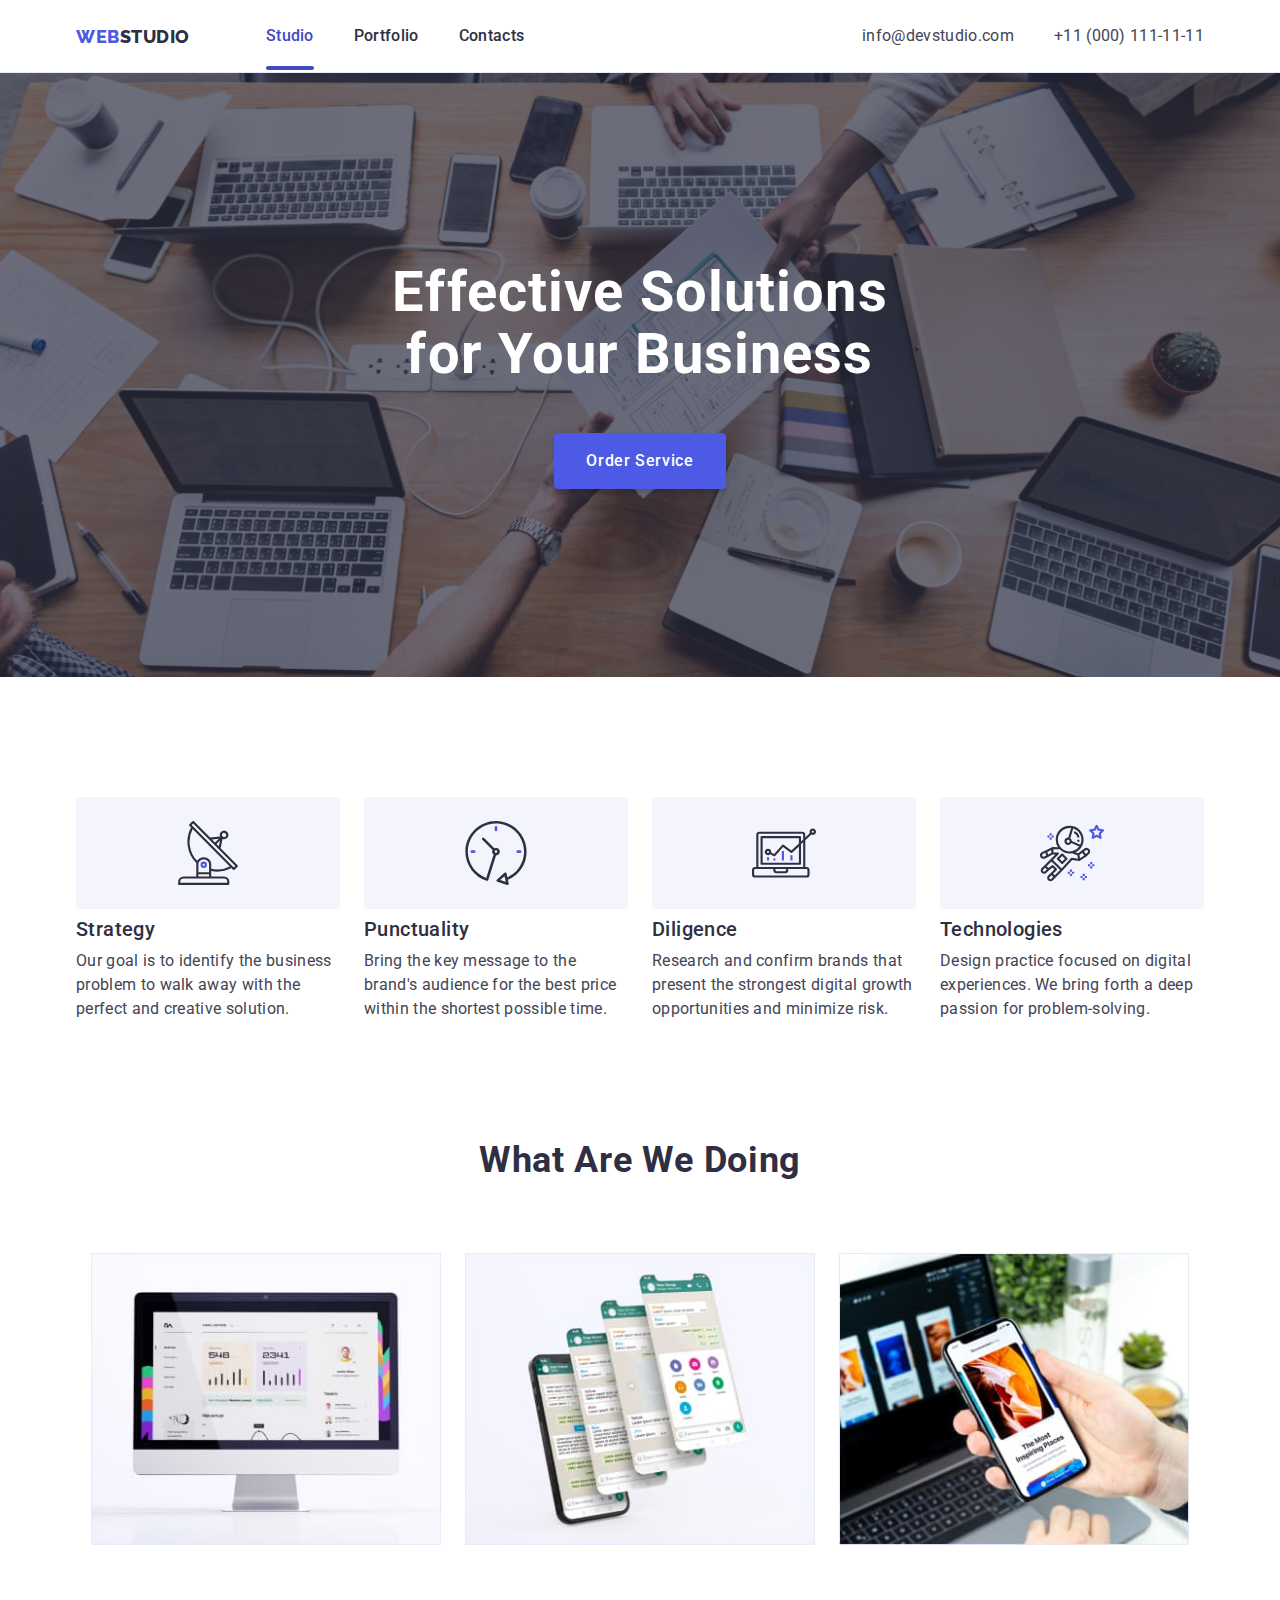
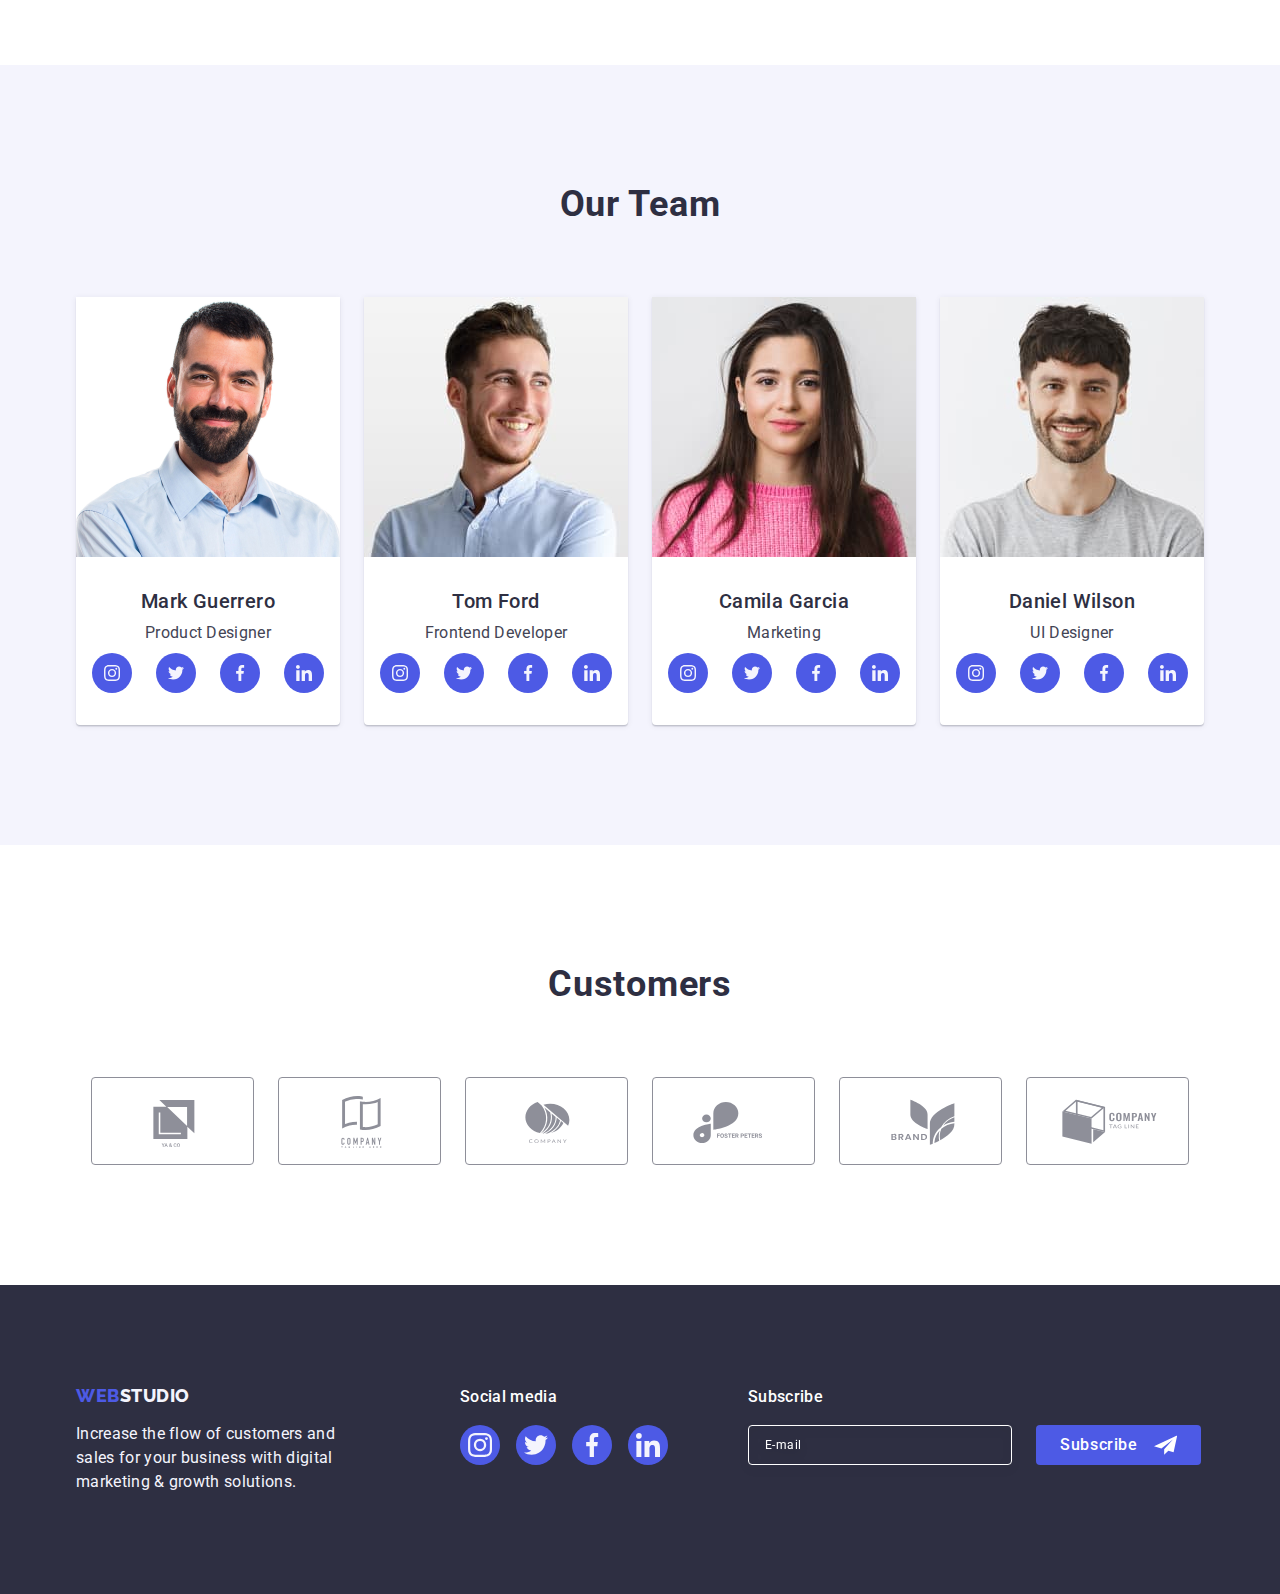
==== commit 9d133f51: "editing mentors mistake" ====
--- a/index.html
+++ b/index.html
@@ -272,7 +272,7 @@
             <li class="team-item">
               <img
                 class="team-item-img"
-                src="./images/photo1.jpg"
+                src="./images/mark_2x.jpg"
                 width="264"
                 alt="Product Designer"
               />
--- a/css/styles.css
+++ b/css/styles.css
@@ -56,6 +56,7 @@
 .container {
   width: 100%;
   padding: 0 15px;
+  margin: 0 auto;
 }
 /* .container {
   max-width: 1158px;
@@ -70,12 +71,14 @@
   display: flex;
   align-items: center;
   flex-grow: 1;
+  margin: 0 auto;
 }
 .header {
-  min-width: 428px;
+  max-width: 428px;
   border-bottom: 1px solid var(--button);
   box-shadow: 0px 2px 1px rgba(46, 47, 66, 0.08),
     0px 1px 1px rgba(46, 47, 66, 0.16), 0px 1px 6px rgba(46, 47, 66, 0.08);
+  margin: 0 auto;
 }
 
 .nav {
@@ -185,8 +188,8 @@
   overflow-y: scroll;
   top: 0;
   z-index: 2;
-  width: 100vw;
-  height: 100vh;
+  width: 100%;
+  height: 100%;
   background-color: var(--primary-color);
   box-shadow: 0px 2px 1px rgba(46, 47, 66, 0.08),
     0px 1px 1px rgba(46, 47, 66, 0.16), 0px 1px 6px rgba(46, 47, 66, 0.08);
@@ -206,7 +209,6 @@
   align-items: center;
   justify-content: center;
   position: absolute;
-
   width: 24px;
   height: 24px;
   right: 24px;
@@ -266,15 +268,17 @@
   color: var(--text-color);
 }
 .mob-menu-soc-item {
+  max-width: 100%;
   margin-top: 48px;
   margin-left: 16px;
   margin-bottom: 16px;
   display: flex;
+  flex-wrap: wrap;
   gap: 56px;
 }
 .mob-soc-item {
-  width: 40px;
-  height: 40px;
+  min-width: 40px;
+  min-height: 40px;
 }
 .mob-soc-link {
   display: flex;
@@ -291,7 +295,7 @@
 /* ---------------------------MAIN----------------------- */
 
 .section-main {
-  min-width: 428px;
+  max-width: 428px;
   background-image: linear-gradient(
       rgba(46, 47, 66, 0.7),
       rgba(46, 47, 66, 0.7)
@@ -302,7 +306,7 @@
   background-position: center;
   /* background-size: cover; */
   padding: 112px 0;
-  /* margin: 0 auto; */
+  margin: 0 auto;
 }
 
 .title-main {
@@ -347,6 +351,8 @@
 .text-section {
   padding-top: 96px;
   padding-bottom: 96px;
+  max-width: 428px;
+  margin: 0 auto;
 }
 .text {
   font-size: 16px;
@@ -358,6 +364,8 @@
   display: flex;
   flex-wrap: wrap;
   gap: 72px;
+  align-items: center;
+  justify-content: center;
 }
 .text-item {
   width: 100%;
@@ -397,6 +405,7 @@
   padding-bottom: 120px;
   left: 156px;
   top: 1016px;
+  margin: 0 auto;
 }
 .img-list {
   display: flex;
@@ -409,17 +418,26 @@
 
 .team-container {
   width: 100%;
-  padding: 0 82px;
+  /* padding: 0 82px; */
+  margin: 0 auto;
+  /* display: flex;
+  flex-wrap: wrap;
+  align-items: flex-start;
+  justify-content: center; */
 }
 .team-section {
-  min-width: 428px;
+  max-width: 428px;
   padding-bottom: 96px;
+  padding-top: 96px;
   background-color: var(--second-color);
+  margin: 0 auto;
 }
 .team-list {
   flex-wrap: wrap;
   display: flex;
   gap: 72px;
+  align-items: center;
+  justify-content: center;
 }
 .team-title {
   font-size: 36px;
@@ -428,7 +446,7 @@
   letter-spacing: 0.02em;
   text-transform: capitalize;
   color: var(--color-dark);
-  padding-top: 96px;
+
   margin-bottom: 72px;
 }
 .team-three {
@@ -498,12 +516,14 @@
   box-shadow: 0px 1px 6px rgba(46, 47, 66, 0.08),
     0px 1px 1px rgba(46, 47, 66, 0.16), 0px 2px 1px rgba(46, 47, 66, 0.08);
   border-radius: 0px 0px 4px 4px;
+  max-width: 264px;
 }
 /* ---------------------------CUSTOMERS-------------------------- */
 .customers-section {
-  min-width: 428px;
+  max-width: 428px;
   padding-top: 96px;
   padding-bottom: 96px;
+  margin: 0 auto;
 }
 
 .cust-title {
@@ -560,12 +580,13 @@
 }
 
 .footer {
-  min-width: 428px;
+  max-width: 428px;
   background-color: var(--color-dark);
   left: 0px;
   top: 2280px;
   padding-top: 110px;
   padding-bottom: 82px;
+  margin: 0 auto;
 }
 .footer-position {
   width: 268px;
@@ -657,7 +678,7 @@
   gap: 24px;
 }
 .subscribe-input {
-  min-width: 398px;
+  max-width: 398px;
   height: 40px;
   font-size: 12px;
   line-height: 1.5;
@@ -854,7 +875,7 @@
   left: 50%;
   transform: translate(-50%, -10%) scale(1);
   transition: transform var(--transition);
-  width: 408px;
+  width: 300px;
   min-height: 584px;
   background-color: #fcfcfc;
   box-shadow: 0px 1px 1px rgba(0, 0, 0, 0.14), 0px 1px 3px rgba(0, 0, 0, 0.12),
@@ -1042,22 +1063,23 @@
   transition: background-color var(--transition);
 }
 @media screen and (min-width: 428px) {
-  .container,
+  .modal {
+    width: 408px;
+  }
+}
+@media screen and (min-width: 768px) {
+  /* .container,
   .team-container,
   .footer-container {
-    max-width: 428px;
-  }
-}
-@media screen and (min-width: 768px) {
-  .container,
-  .team-container,
-  .footer-container {
-    max-width: 768px;
-  }
+    min-width: unset;
+  } */
+
   .menu-toggle {
     display: none;
   }
-
+  .header {
+    max-width: 768px;
+  }
   .nav-list {
     display: flex;
     margin-left: 120px;
@@ -1072,6 +1094,9 @@
     top: 16px;
     padding: 0 0 0 0;
   }
+  .section-main {
+    max-width: 768px;
+  }
   .title-main {
     font-size: 56px;
     max-width: 496px;
@@ -1082,6 +1107,9 @@
   .button {
     margin-top: 36px;
   }
+  .text-section {
+    max-width: 768px;
+  }
   .text-item,
   .team-item {
     width: calc((100% - 24px) / 2);
@@ -1089,16 +1117,25 @@
   .text-list {
     gap: 72px 24px;
   }
+  .team-section {
+    max-width: 768px;
+  }
   .team-list,
   .cust-list {
     gap: 64px 24px;
   }
+  .customers-section {
+    max-width: 768px;
+  }
   .cust-item {
     width: 168px;
   }
 
   .subscribe-input {
     min-width: 264px;
+  }
+  .footer {
+    max-width: 768px;
   }
   .footer-container {
     justify-content: flex-start;
@@ -1128,17 +1165,14 @@
 @media screen and (min-width: 1158px) {
   .container,
   .team-container {
-    max-width: 1158px;
     padding: 0 15px;
     margin: 0 auto;
-    margin-left: auto;
-    margin-right: auto;
   }
   .head-container {
-    width: none;
+    max-width: 1158px;
   }
   .header {
-    min-width: unset;
+    max-width: unset;
   }
   .nav-list {
     display: flex;
@@ -1149,133 +1183,136 @@
     flex-direction: row;
     gap: 40px;
   }
-}
-.link-contact {
-  font-size: 16px;
-  padding: 24px 0;
-}
-.section-main {
-  max-width: 1440px;
-  background-image: linear-gradient(
-      rgba(46, 47, 66, 0.7),
-      rgba(46, 47, 66, 0.7)
-    ),
-    url(../images/main-bkg.jpg);
-  background-color: var(--color-dark);
-  background-repeat: no-repeat;
-  background-position: center;
-  background-size: cover;
-  padding: 188px 0;
-  margin: 0 auto;
-}
-.title-main {
-  font-size: 56px;
-  max-width: 496px;
-}
-.button {
-  margin-top: 48px;
-}
-.text-section,
-.team-section {
-  padding-top: 120px;
-  padding-bottom: 120px;
-}
-.text-list {
-  gap: 24px;
-  flex-wrap: nowrap;
-}
-.text-item {
-  width: calc((100% - 24px) / 3);
-}
-.text-icon-container {
-  width: 264px;
-  display: flex;
-}
-.title-three {
-  font-size: 20px;
-  font-weight: 500;
-}
-.img-section {
-  display: block;
-}
-.team-container {
-  padding: none;
-  width: unset;
-}
-
-.team-list {
-  flex-wrap: nowrap;
-  gap: 24px;
-}
-.team-title {
-  padding-top: unset;
-}
-.team-item-img {
-  flex-basis: calc((100% - 24px) / 3);
-  width: unset;
-  height: unset;
-}
-.customers-section {
-  padding-top: 120px;
-  padding-bottom: 120px;
-  min-width: auto;
-}
-.cust-list {
-  flex-wrap: nowrap;
-  gap: 24px;
-  align-items: unset;
-  justify-content: unset;
-}
-.cust-item {
-  width: 168px;
-}
-
-.footer-container {
-  min-width: 1158px;
-  margin: 0 auto;
-  margin-left: auto;
-  margin-right: auto;
-  flex-wrap: nowrap;
-  align-items: baseline;
-}
-.footer {
-  min-width: unset;
-  padding: 100px 0;
-}
-.footer-position {
-  margin-right: 120px;
-  margin-left: unset;
-  width: unset;
-  height: unset;
-  margin-bottom: unset;
-  display: block;
-}
-.link-footer {
-  align-items: unset;
-  margin-bottom: 16px;
-  margin-right: unset;
-  margin-left: unset;
-}
-.footer-text {
-  width: 264px;
-}
-.footer-soc {
-  margin-bottom: unset;
-  display: block;
-}
-.soc-title {
-  margin-bottom: 16px;
-}
-.footer-form {
-  margin-left: 80px;
-  display: block;
-}
-.footer-title {
-  margin-bottom: 16px;
-}
-.subscribe-form {
-  flex-wrap: nowrap;
-}
-.subscribe-input {
-  min-width: 264px;
-}
+
+  .link-contact {
+    font-size: 16px;
+    padding: 24px 0;
+  }
+  .section-main {
+    max-width: 1440px;
+    background-image: linear-gradient(
+        rgba(46, 47, 66, 0.7),
+        rgba(46, 47, 66, 0.7)
+      ),
+      url(../images/main-bkg.jpg);
+    background-color: var(--color-dark);
+    background-repeat: no-repeat;
+    background-position: center;
+    background-size: cover;
+    padding: 188px 0;
+    margin: 0 auto;
+  }
+  .title-main {
+    font-size: 56px;
+    max-width: 496px;
+  }
+  .button {
+    margin-top: 48px;
+  }
+  .text-section {
+    padding-top: 120px;
+    padding-bottom: 120px;
+    max-width: 1128px;
+  }
+  .text-list {
+    gap: 24px;
+    flex-wrap: nowrap;
+  }
+  .text-item {
+    width: calc((100% - 24px) / 3);
+  }
+  .text-icon-container {
+    width: 264px;
+    display: flex;
+  }
+  .title-three {
+    font-size: 20px;
+    font-weight: 500;
+  }
+  .img-section {
+    display: block;
+    max-width: 1128px;
+  }
+  .team-container {
+    padding: none;
+    width: unset;
+  }
+  .team-section {
+    max-width: 1440px;
+    padding-top: 120px;
+    padding-bottom: 120px;
+  }
+  .team-list {
+    flex-wrap: nowrap;
+    gap: 24px;
+  }
+
+  .team-item-img {
+    flex-basis: calc((100% - 24px) / 3);
+    width: unset;
+    height: unset;
+  }
+  .customers-section {
+    padding-top: 120px;
+    padding-bottom: 120px;
+    max-width: 1128px;
+  }
+  .cust-list {
+    flex-wrap: nowrap;
+    gap: 24px;
+    align-items: unset;
+    justify-content: unset;
+  }
+  .cust-item {
+    width: 168px;
+  }
+
+  .footer-container {
+    max-width: 1158px;
+    margin: 0 auto;
+    flex-wrap: nowrap;
+    align-items: baseline;
+    gap: unset;
+  }
+  .footer {
+    max-width: 1440px;
+    padding: 100px 0;
+  }
+  .footer-position {
+    margin-right: 120px;
+    margin-left: unset;
+    width: unset;
+    height: unset;
+    margin-bottom: unset;
+    display: block;
+  }
+  .link-footer {
+    align-items: unset;
+    margin-bottom: 16px;
+    margin-right: unset;
+    margin-left: unset;
+  }
+  .footer-text {
+    width: 264px;
+  }
+  .footer-soc {
+    margin-bottom: unset;
+    display: block;
+  }
+  .soc-title {
+    margin-bottom: 16px;
+  }
+  .footer-form {
+    margin-left: 80px;
+    display: block;
+  }
+  .footer-title {
+    margin-bottom: 16px;
+  }
+  .subscribe-form {
+    flex-wrap: nowrap;
+  }
+  .subscribe-input {
+    min-width: 264px;
+  }
+}
